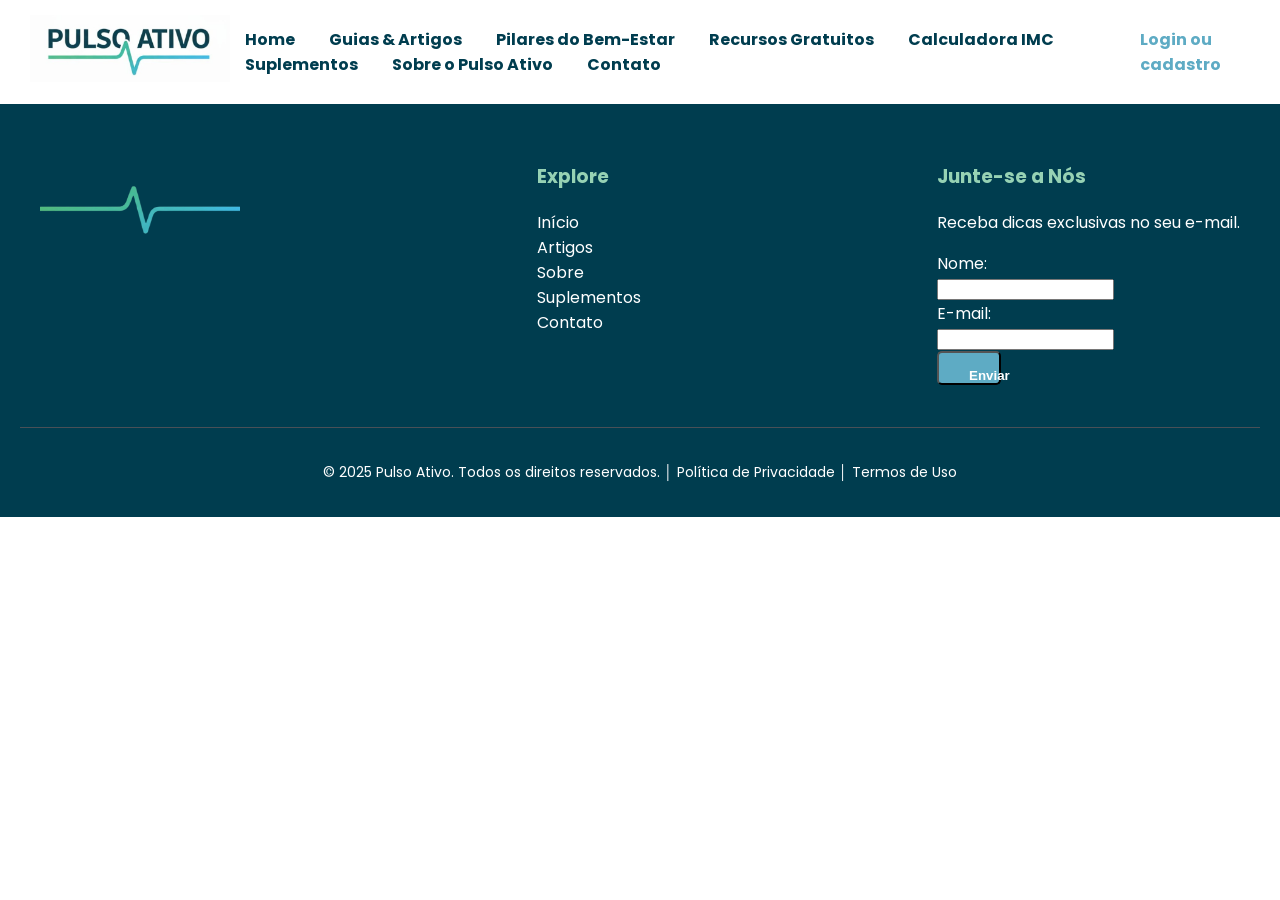
==== contato.html @ 31f26dd0 "commit inicial" ====
<!DOCTYPE html>
<html lang="en">
<head>
    <meta charset="UTF-8">
    <meta name="viewport" content="width=device-width, initial-scale=1.0">
    <link rel="stylesheet" href="./css/style.css">
    <link rel="shortcut icon" href="./img/favicon.jpg" type="image/jpg">
    <title>Contato - Pulso Ativo</title>
</head>
<body>
    <header>
        <div>
            <img src="./img/logo.jpg" alt="logo" class="logo">
        </div>

        <nav class="navegacao-principal">
            <a href="./index.html">Home</a>
            <a href="./guias.html">Guias & Artigos</a>
            <a href="./pilares.html">Pilares do Bem-Estar</a>
            <a href="./recursos.html">Recursos Gratuitos</a>
            <a href="./imc.html">Calculadora IMC</a>
            <a href="./suplementos.html">Suplementos</a>
            <a href="./sobre.html">Sobre o Pulso Ativo</a>
            <a href="./contato.html">Contato</a>
        </nav>

        <div class="login-container">
            <a href="./login.html" class="login-link">Login ou cadastro</a>
        </div>

        <button onclick="cliqueMenuHamburguer()" class="btn-mobile">
            <span></span>
            <span></span>
            <span></span>
        </button>

        <nav class="navegacao-principal-mobile">
            <ul>
                <li><a href="./index.html">Home</a></li>
                <li><a href="./guias.html">Guias & Artigos</a></li>
                <li><a href="./pilares.html">Pilares do Bem-Estar</a></li>
                <li><a href="./recursos.html">Recursos Gratuitos</a></li>
                <li><a href="./imc.html">Calculadora IMC</a></li>
                <li><a href="./suplementos.html">Suplementos</a></li>
                <li><a href="./sobre.html">Sobre Pulso Ativo</a></li>
                <li><a href="./contato.html">Contato</a></li>
            </ul>
        </nav>
    </header>

    <footer class="rodape">
        <div class="rodapeConteudo">
            <div>
                <img src="./img/logoFooterSemFundo.png" alt="logo" style="width: 200px;">
            </div>
            <div>
                <h3>Explore</h3>
                <ul>
                    <li><a href="./index.html">Início</a></li>
                    <li><a href="./guias.html">Artigos</a></li>
                    <li><a href="./sobre.html">Sobre</a></li>
                    <li><a href="./suplementos.html">Suplementos</a></li>
                    <li><a href="./contato.html">Contato</a></li>
                </ul>
            </div>
            <div>
                <h3>Junte-se a Nós</h3>
                <p>Receba dicas exclusivas no seu e-mail.</p>
                <form action="" id="formRodape">
                    <label for="">Nome:</label><br>
                    <input type="text" id="inputNome"> <br> 

                    <label for="">E-mail:</label> <br>
                    <input type="email"> <br>

                    <button class="btn-rodape" type="submit">Enviar</button>
                </form>
            </div>
        </div>
        <div class="rodapeInferior">
            <p>© 2025 Pulso Ativo. Todos os direitos reservados. │ Política de Privacidade │ Termos de Uso </p>
        </div>
    </footer>
    <script src="./js/menuHamburguer.js"></script>
    <script src="./js/login.js"></script>
    <script src="./js/salvarNomeUser.js"></script>
</body>
</html>
---- css/style.css ----
/* =================================================== */
/* ============== 1. ESTILOS GERAIS E VARIÁVEIS ============== */
/* =================================================== */
@import url('https://fonts.googleapis.com/css2?family=Poppins:ital,wght@0,100;0,200;0,300;0,400;0,500;0,600;0,700;0,800;0,900;1,100;1,200;1,300;1,400;1,500;1,600;1,700;1,800;1,900&display=swap');

:root {
  --cor-verde-principal: #96D2B4;
  --cor-azul-principal: #5EABC4;
  --cor-texto-logo: #003D4F;
  --cor-fundo-branco: #FFFFFF;
  --cor-fundo-offwhite: #F8F9FA;
  --cor-texto-paragrafo: #495057;
  --sombra-padrao: 0 2px 4px rgba(0, 0, 0, 0.1);
}

* {
  box-sizing: border-box;
}

body {
  margin: 0;
  padding: 0;
  font-family: 'Poppins', sans-serif;
  color: var(--cor-texto-paragrafo);
}

hr {
  display: none;
  /* Vamos usar margens em vez de <hr> */
}


/* =================================================== */
/* ============== 2. ESTILOS DO DESKTOP ============== */
/* =================================================== */

/* --- Header --- */
header {
  display: flex;
  justify-content: space-between;
  align-items: center;
  padding: 15px 30px;
  background-color: var(--cor-fundo-branco);
  box-shadow: var(--sombra-padrao);
}

.logo {
  width: 200px;
}

.navegacao-principal a {
  margin: 0 15px;
  text-decoration: none;
  color: var(--cor-texto-logo);
  font-weight: bold;
  transition: color 0.3s;
}

.navegacao-principal a:hover {
  color: var(--cor-azul-principal);
}

.navegacao-principal-mobile {
  display: none;
}

.login-link {
  
  text-decoration: none;
  color: var(--cor-azul-principal);
  font-weight: bold;
}

.btn-mobile {
  display: none;
  /* Escondido no desktop */
}

/* --- Seções com colunas (texto e imagem, pilares) --- */
#textoComImagem {
  display: flex;
  align-items: center;
  justify-content: center;
  gap: 40px;
  padding: 60px 30px;
}

#textoComImagem img {
  max-width: 100%;
  height: auto;
  border-radius: 8px;
}

/* --- Botão Principal --- */
.btn {
  display: inline-block;
  padding: 15px 30px;
  background-color: var(--cor-azul-principal);
  color: white;
  text-decoration: none;
  border-radius: 5px;
  font-weight: bold;
}
.btn:hover {
  background-color: var(--cor-texto-logo);
  transition: all 0.3s;
}

.btn-rodape{
  width: 20px;
  height: 20px;
  padding: 15px 30px;
  background-color: var(--cor-azul-principal);
  color: white;
  text-decoration: none;
  border-radius: 5px;
  font-weight: bold;
}
.btn-rodape:hover {
  background-color: var(--cor-texto-logo);
  transition: all 0.3s;
}

/* --- Seção de Cards --- */
.containersPai {
  display: flex;
  justify-content: center;
  gap: 30px;
  padding: 20px;
}

.card {
  width: 30%;
  max-width: 350px;
  box-shadow: var(--sombra-padrao);
  border-radius: 8px;
  overflow: hidden;
  /* Garante que a imagem não saia da borda arredondada */
  text-align: left;
}

.card img {
  width: 100%;
}

.card h3,
.card p {
  padding: 0 15px 15px 15px;
}

.card a{
  color: var(--cor-verde-principal);
  text-decoration: none;
  padding: 0 15px 15px 15px;
  transition: all 0.3s;
}
.card a:hover{
  color: var(--cor-azul-principal);
}

/* --- Rodapé --- */
.rodape {
  background-color: var(--cor-texto-logo);
  color: var(--cor-fundo-branco);
  padding: 40px 20px 0;
}

.rodapeConteudo {
  display: flex;
  justify-content: space-between;
  max-width: 1200px;
  margin: 0 auto;
  padding-bottom: 40px;
}

.rodapeConteudo h3 {
  color: var(--cor-verde-principal);
}

.rodapeConteudo ul {
  list-style: none;
  padding: 0;
}

.rodapeConteudo a {
  text-decoration: none;
  color: var(--cor-fundo-branco);
  transition: color 0.3s;
}

.rodapeConteudo a:hover {
  color: var(--cor-verde-principal);
}

.rodapeInferior {
  text-align: center;
  padding: 20px 0;
  border-top: 1px solid var(--cor-texto-paragrafo);
  font-size: 14px;
}


/* =================================================== */
/* ============== 3. ESTILOS RESPONSIVOS (MOBILE) ============== */
/* =================================================== */

@media (max-width: 900px) {
  /* Ponto de quebra para tablets e celulares */

  /* --- Header e Menu Mobile --- */
  header {
    position: relative;
    /* Necessário para o menu dropdown */
  }

  .navegacao-principal {
    display: none;
    /* Esconde o menu de desktop */
    flex-direction: column;
    position: absolute;
    top: 100%;
    /* Começa logo abaixo do header */
    left: 0;
    width: 100%;
    background-color: var(--cor-fundo-branco);
    box-shadow: var(--sombra-padrao);
  }

  .navegacao-principal.active {
    display: flex;
    /* Mostra o menu quando o JS adicionar a classe 'active' */
  }

  .navegacao-principal a {
    padding: 20px;
    text-align: center;
    border-bottom: 1px solid #eee;
  }

  #imagemHome{
    display: none;
  }

  .login-container {
    display: none;
    /* Esconde o botão de login separado */
  }

  .btn-mobile {
    display: flex;
    /* MOSTRA o botão hambúrguer */
    flex-direction: column;
    gap: 5px;
    background: none;
    border: none;
    cursor: pointer;
  }

  .btn-mobile span {
    display: block;
    width: 25px;
    height: 3px;
    background-color: var(--cor-texto-logo);
  }

  /* --- Seções com colunas --- */
  #textoComImagem {
    flex-direction: column;
    /* Colunas viram linhas */
    text-align: center;
  }

  #textoComImagem div {
    margin-left: 0 !important;
    /* Sobrescreve o estilo inline */
  }

  /* --- Seção de Cards --- */
  .containersPai {
    flex-direction: column;
    /* Empilha os cards */
    align-items: center;
  }

  .card {
    width: 90%;
    /* Ocupa a largura quase toda */
  }

  /* --- Rodapé --- */
  .rodapeConteudo {
    flex-direction: column;
    /* Empilha as colunas */
    align-items: center;
    text-align: center;
    gap: 40px;
  }

}

/* =================================================== */
/* ============== ESTILOS DO MENU MOBILE ============== */
/* =================================================== */

/* Por padrão, o botão hambúrguer fica escondido em telas grandes (desktop) */
.btn-mobile {
  display: none;
  background: transparent;
  border: none;
  cursor: pointer;
}

/* Estilo para as 3 barrinhas do ícone hambúrguer */
.btn-mobile span {
  display: block;
  width: 25px;
  height: 3px;
  background-color: #003D4F;
  /* Cor das barras */
  margin: 5px 0;
  transition: all 0.3s ease-in-out;
}

/* O menu mobile também fica escondido por padrão */
.navegacao-principal-mobile {
  display: none;
}


/* Media Query: Aplica estes estilos APENAS em telas pequenas */
@media (max-width: 900px) {

  /* Em telas pequenas, escondemos a navegação de desktop */
  .navegacao-principal,
  .login-container {
    display: none;
  }

  /* E MOSTRAMOS o botão hambúrguer */
  .btn-mobile {
    display: block;
  }

  /* Estilo para o menu quando ele estiver fechado (redundante, mas bom para clareza) */
  .navegacao-principal-mobile {
    display: none;
    position: absolute;
    top: 70px;
    /* Ajuste para a altura do seu header */
    left: 0;
    width: 100%;
    background-color: white;
    box-shadow: 0 4px 8px rgba(0, 0, 0, 0.1);
    z-index: 1000;
    /* Garante que o menu fique por cima de outros conteúdos */
  }

  /* Limpa o estilo da lista para o menu mobile */
  .navegacao-principal-mobile ul {
    list-style: none;
    padding: 0;
    margin: 0;
  }

  /* Estilo para os links dentro do menu mobile */
  .navegacao-principal-mobile a {
    display: block;
    padding: 20px;
    text-align: center;
    text-decoration: none;
    color: #003D4F;
    border-bottom: 1px solid #eee;
  }

  .navegacao-principal-mobile.active {
    display: block;
  }

  .btn-mobile.active span:nth-child(1) {
    transform: translateY(8px) rotate(45deg);
  }

  .btn-mobile.active span:nth-child(2) {
    opacity: 0;
  }

  .btn-mobile.active span:nth-child(3) {
    transform: translateY(-8px) rotate(-45deg);
  }
}

/* =================================================== */
/* ============== ESTILOS DA PÁGINA IMC ============== */
/* =================================================== */

.container-imc {
  display: flex;
  justify-content: center;
  gap: 40px;
  padding: 60px 20px;
  max-width: 1000px;
  margin: 0 auto;
  flex-wrap: wrap;
  /* Permite que os itens quebrem para a linha de baixo */
}

.calculadora-box,
.tabela-imc-box {
  background-color: #f8f9fa;
  padding: 30px;
  border-radius: 8px;
  box-shadow: var(--sombra-padrao);
  flex: 1;
  /* Faz com que ambos tentem ocupar o mesmo espaço */
  min-width: 300px;
  /* Largura mínima antes de quebrar a linha */
}

.calculadora-box h1 {
  margin-top: 0;
  color: var(--cor-texto-logo);
}

.input-group {
  margin-bottom: 20px;
}

.input-group label {
  display: block;
  margin-bottom: 5px;
  font-weight: bold;
}

.input-group input {
  width: 100%;
  padding: 12px;
  border: 1px solid #ccc;
  border-radius: 5px;
  font-size: 16px;
}

.botoesImc {
  display: flex;
  gap: 15px;
  margin-top: 20px;
}

.btn-outline {
  background-color: transparent;
  border: 2px solid var(--cor-azul-principal);
  color: var(--cor-azul-principal);
}

.btn-outline:hover {
  background-color: var(--cor-azul-principal);
  color: white;
}

#resultadoImc {
  margin-top: 30px;
  padding: 20px;
  border-radius: 5px;
  text-align: center;
  font-size: 1.2em;
  font-weight: bold;
  display: none;
  /* Começa escondido */
}

/* Estilos para as cores do resultado */
.normal {
  background-color: #d4edda;
  color: #155724;
}

.atencao {
  background-color: #fff3cd;
  color: #856404;
}

.perigo {
  background-color: #f8d7da;
  color: #721c24;
}


/* --- Tabela IMC --- */
.tabela-imc-box table {
  width: 100%;
  border-collapse: collapse;
  /* Tira o espaço entre as células */
}

.tabela-imc-box th,
.tabela-imc-box td {
  padding: 12px;
  text-align: left;
  border-bottom: 1px solid #ddd;
}

.tabela-imc-box th {
  background-color: var(--cor-azul-principal);
  color: white;
}

/* --- RESPONSIVIDADE PARA A PÁGINA IMC --- */
@media (max-width: 768px) {
  .container-imc {
    flex-direction: column;
    /* Empilha a calculadora e a tabela */
    padding: 40px 20px;
  }
}

/* =================================================== */
/* ============== CORES DE FEEDBACK DO IMC ============== */
/* =================================================== */

#resultadoImc {
  margin-top: 30px;
  padding: 20px;
  border-radius: 5px;
  text-align: center;
  font-size: 1.2em;
  font-weight: bold;
  display: none;
  /* Começa escondido e o JS o exibe */
  transition: all 0.3s;
}

/* Classe para resultado Normal (Verde) */
.normal {
  background-color: #d4edda;
  /* Fundo verde claro */
  color: #155724;
  /* Texto verde escuro */
  border: 1px solid #c3e6cb;
}

/* Classe para resultado de Atenção (Amarelo) */
.atencao {
  background-color: #fff3cd;
  /* Fundo amarelo claro */
  color: #856404;
  /* Texto amarelo escuro */
  border: 1px solid #ffeeba;
}

/* Classe para resultado de Perigo/Erro (Vermelho) */
.perigo {
  background-color: #f8d7da;
  /* Fundo vermelho claro */
  color: #721c24;
  /* Texto vermelho escuro */
  border: 1px solid #f5c6cb;
}

/*=============================================
============ SUPLEMENTOS ======================
==============================================*/
.containerPaiSuplemento{
  display: flex;
  flex-direction: column;
  justify-content: center;
  align-items: center;
  gap: 30px;
  padding: 20px;
}

.cardSuplemento{
  width: 700px;
  height: 1000px;
  /*max-width: 350px;*/
  box-shadow: var(--sombra-padrao);
  border-radius: 8px;
  overflow: hidden;
  /* Garante que a imagem não saia da borda arredondada */
  text-align: left;
}
.cardSuplemento img{
  width: 100%;
}

.cardSuplemento a{
  margin-left: 15px;
}

/*.cardSuplemento {
  width: 100%;
}*/

.cardSuplemento h3,
.cardSuplemento p {
  padding: 0 15px 15px 15px;
}


.containersPaiGuias{
  display: flex;
  flex-direction: column;
  justify-content: center;
  align-items: center;
  gap: 30px;
  padding: 20px;
}

.cardGuias{
  width: 700px;
  height: 1000px;
  box-shadow: var(--sombra-padrao);
  border-radius: 8px;
  overflow: hidden;
  text-align: left;
  transition: all 0.3s;
}

.cardGuias a{
  color: var(--cor-verde-principal);
  text-decoration: none;
}

.cardGuias a:hover{
  color: var(--cor-azul-principal);
}

/*//////////////////*/
#saudacao-clicavel{
  text-decoration: none;
  color: black;
  transition: all 0.3s;
}

#saudacao-clicavel a:hover{
  color: var(--cor-azul-principal);
}

/*==================================
========= PAGINA USER ==============
==================================*/
#container-perfil{
  display: block;
}
#container-info-user{
  text-align: center;
  box-shadow: var(--sombra-padrao);
  width: 500px;
  height: 300px;
}
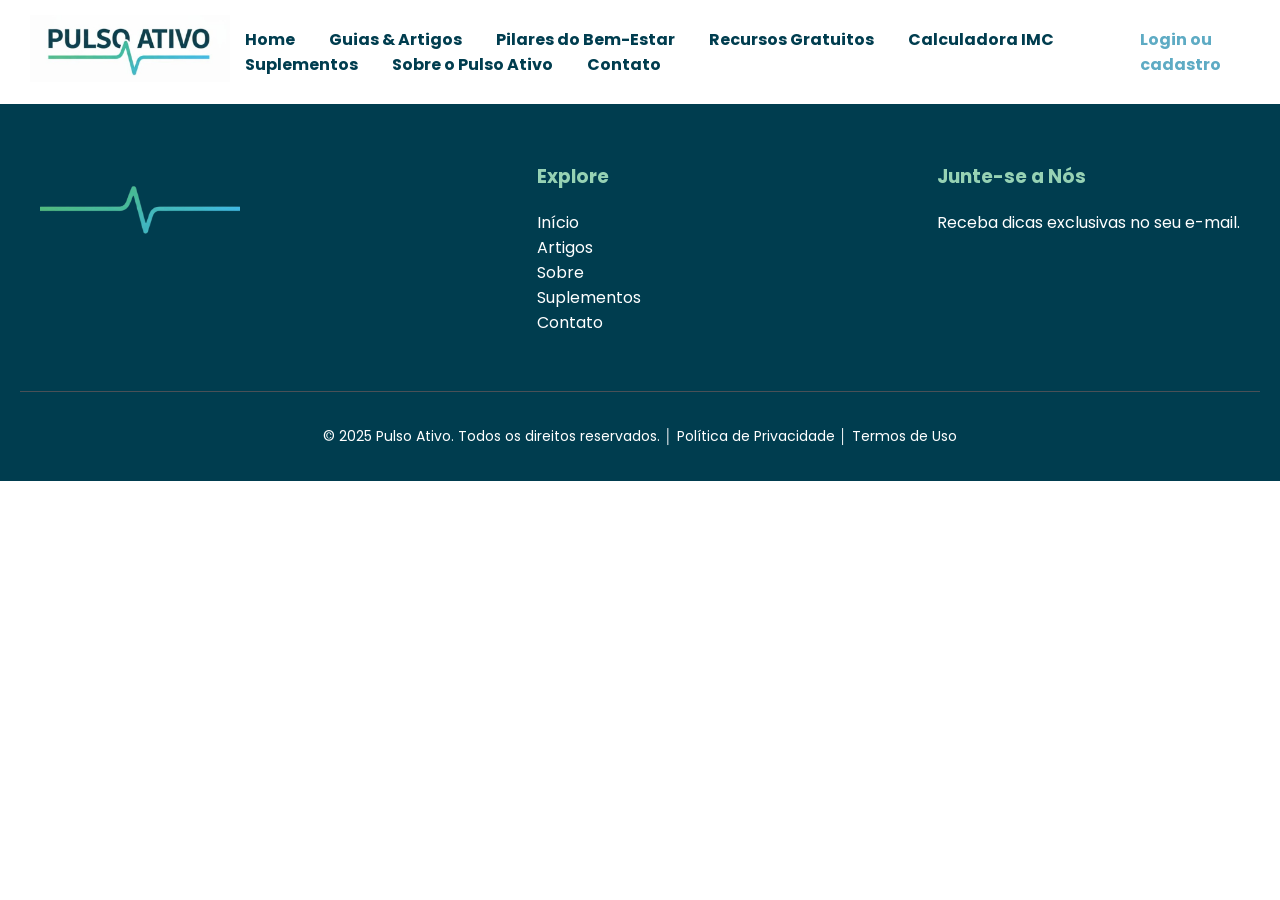
==== commit 14c81051: "Atualização footer" ====
--- a/contato.html
+++ b/contato.html
@@ -1,5 +1,6 @@
 <!DOCTYPE html>
 <html lang="en">
+
 <head>
     <meta charset="UTF-8">
     <meta name="viewport" content="width=device-width, initial-scale=1.0">
@@ -7,6 +8,7 @@
     <link rel="shortcut icon" href="./img/favicon.jpg" type="image/jpg">
     <title>Contato - Pulso Ativo</title>
 </head>
+
 <body>
     <header>
         <div>
@@ -66,15 +68,6 @@
             <div>
                 <h3>Junte-se a Nós</h3>
                 <p>Receba dicas exclusivas no seu e-mail.</p>
-                <form action="" id="formRodape">
-                    <label for="">Nome:</label><br>
-                    <input type="text" id="inputNome"> <br> 
-
-                    <label for="">E-mail:</label> <br>
-                    <input type="email"> <br>
-
-                    <button class="btn-rodape" type="submit">Enviar</button>
-                </form>
             </div>
         </div>
         <div class="rodapeInferior">
@@ -85,4 +78,5 @@
     <script src="./js/login.js"></script>
     <script src="./js/salvarNomeUser.js"></script>
 </body>
+
 </html>
--- a/css/style.css
+++ b/css/style.css
@@ -74,6 +74,10 @@
 .btn-mobile {
   display: none;
   /* Escondido no desktop */
+}
+
+.container-principal{
+  padding: 10px 60px;
 }
 
 /* --- Seções com colunas (texto e imagem, pilares) --- */
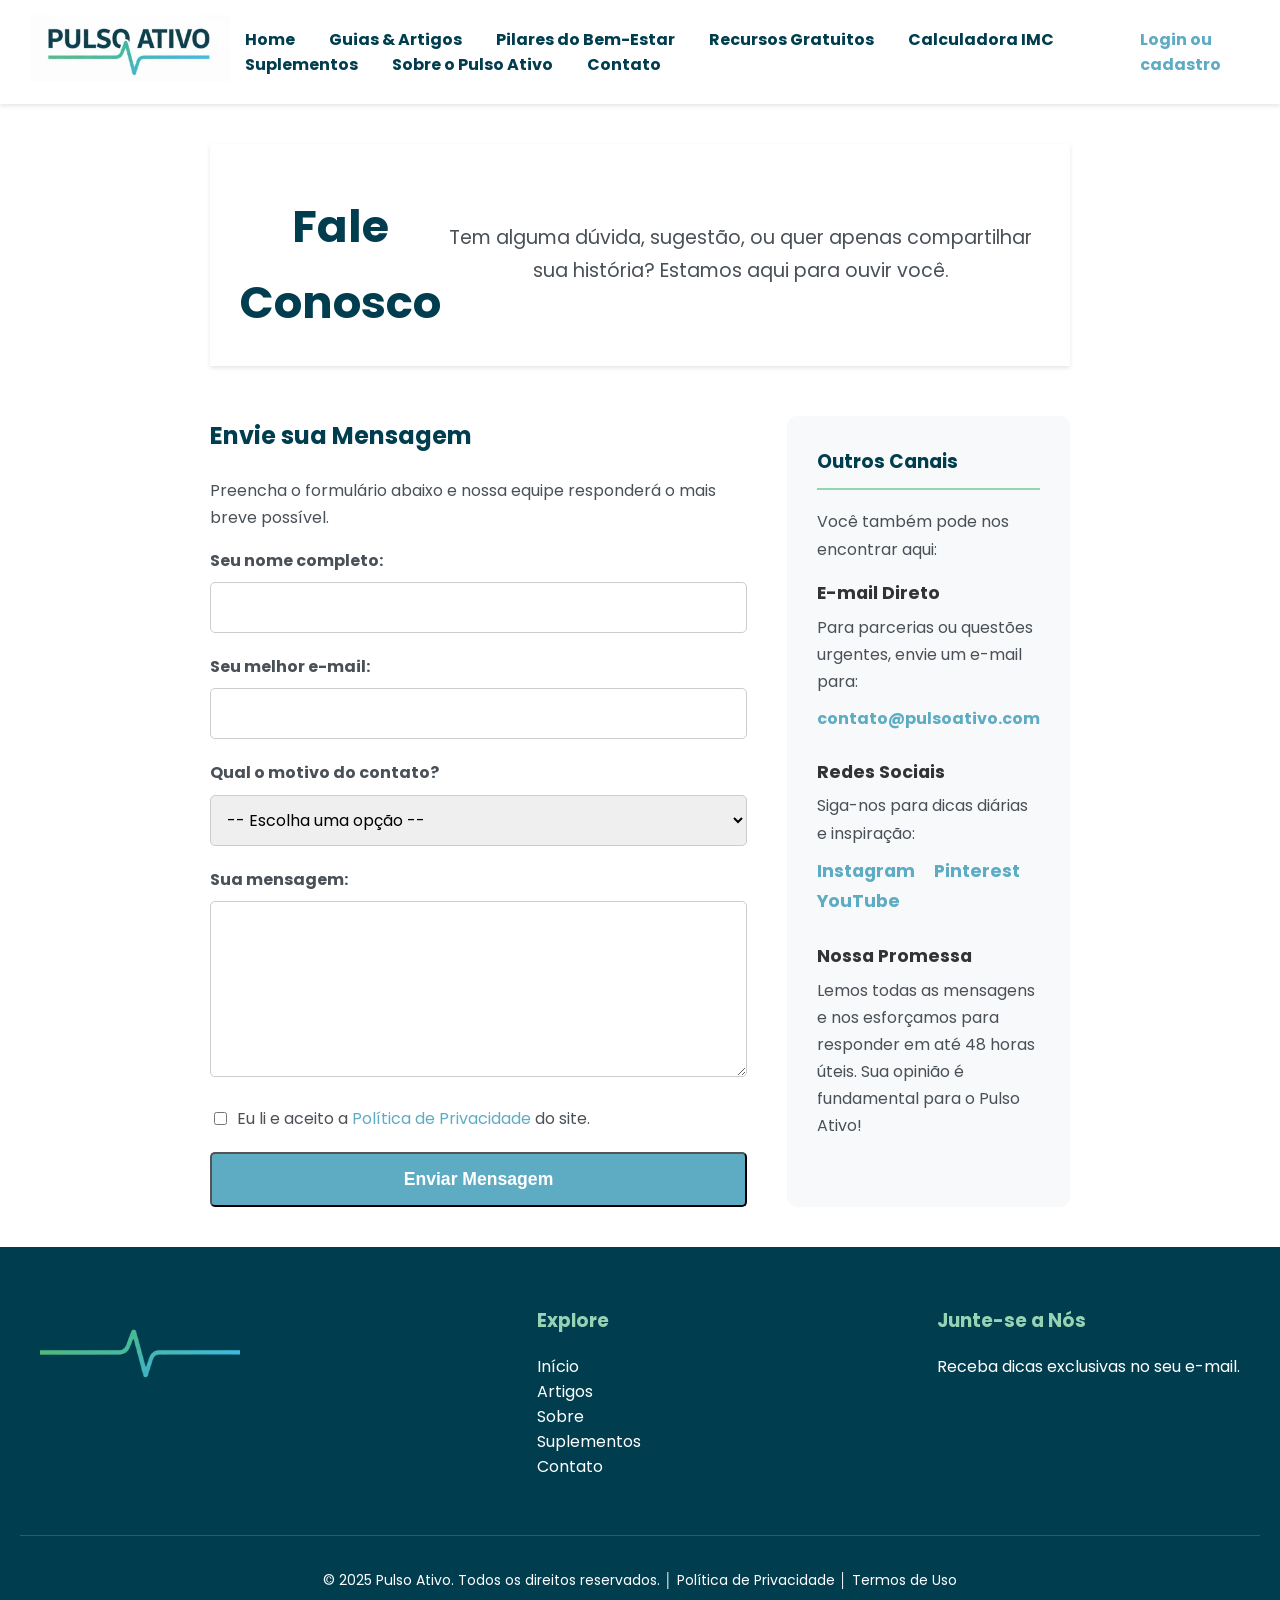
==== commit 4094a2b0: "Páginas de contato e JS de contato" ====
--- a/contato.html
+++ b/contato.html
@@ -49,7 +49,88 @@
             </ul>
         </nav>
     </header>
+    <main>
+        <div class="container-principal">
 
+            <header class="pagina-cabecalho">
+                <h1>Fale Conosco</h1>
+                <p class="subtitulo-pagina">Tem alguma dúvida, sugestão, ou quer apenas compartilhar sua história?
+                    Estamos aqui para ouvir você.</p>
+            </header>
+
+            <div class="contato-grid">
+
+                <section class="contato-formulario">
+                    <h2>Envie sua Mensagem</h2>
+                    <p>Preencha o formulário abaixo e nossa equipe responderá o mais breve possível.</p>
+
+                    <form id="form-contato">
+                        <div class="input-group">
+                            <label for="contato-nome">Seu nome completo:</label>
+                            <input type="text" id="contato-nome" name="nome" required>
+                        </div>
+
+                        <div class="input-group">
+                            <label for="contato-email">Seu melhor e-mail:</label>
+                            <input type="email" id="contato-email" name="email" required>
+                        </div>
+
+                        <div class="input-group">
+                            <label for="contato-assunto">Qual o motivo do contato?</label>
+                            <select id="contato-assunto" name="assunto" required>
+                                <option value="" disabled selected>-- Escolha uma opção --</option>
+                                <option value="duvida">Dúvida sobre um artigo</option>
+                                <option value="parceria">Proposta de Parceria</option>
+                                <option value="feedback">Feedback ou Sugestão</option>
+                                <option value="outro">Outro</option>
+                            </select>
+                        </div>
+
+                        <div class="input-group">
+                            <label for="contato-mensagem">Sua mensagem:</label>
+                            <textarea id="contato-mensagem" name="mensagem" rows="6" required></textarea>
+                        </div>
+
+                        <div class="checkbox-group">
+                            <input type="checkbox" id="contato-termos" name="termos" required>
+                            <label for="contato-termos">Eu li e aceito a <a href="./privacidade.html">Política de
+                                    Privacidade</a> do site.</label>
+                        </div>
+
+                        <button type="submit" class="btn">Enviar Mensagem</button>
+                    </form>
+                </section>
+
+                <aside class="contato-info">
+                    <h3>Outros Canais</h3>
+                    <p>Você também pode nos encontrar aqui:</p>
+
+                    <div class="info-bloco">
+                        <strong>E-mail Direto</strong>
+                        <p>Para parcerias ou questões urgentes, envie um e-mail para:</p>
+                        <a href="mailto:contato@pulsoativo.com">contato@pulsoativo.com</a>
+                    </div>
+
+                    <div class="info-bloco">
+                        <strong>Redes Sociais</strong>
+                        <p>Siga-nos para dicas diárias e inspiração:</p>
+                        <div class="social-links">
+                            <a href="#" target="_blank">Instagram</a>
+                            <a href="#" target="_blank">Pinterest</a>
+                            <a href="#" target="_blank">YouTube</a>
+                        </div>
+                    </div>
+
+                    <div class="info-bloco">
+                        <strong>Nossa Promessa</strong>
+                        <p>Lemos todas as mensagens e nos esforçamos para responder em até 48 horas úteis. Sua opinião é
+                            fundamental para o Pulso Ativo!</p>
+                    </div>
+                </aside>
+
+            </div>
+        </div>
+    </main>
     <footer class="rodape">
         <div class="rodapeConteudo">
             <div>
@@ -75,8 +156,12 @@
         </div>
     </footer>
     <script src="./js/menuHamburguer.js"></script>
+    <script src="./js/loginRodape.js"></script>
     <script src="./js/login.js"></script>
-    <script src="./js/salvarNomeUser.js"></script>
+    <script src="./js/salvarNomeUserPerfil.js"></script>
+    <script src="./js/salvarNomeUserHome.js"></script>
+    <script src="./js/redirecionamentoContato.js"></script>
+    <script src="./js/agradecimentoContato.js"></script>
 </body>
 
 </html>
--- a/css/style.css
+++ b/css/style.css
@@ -649,4 +649,470 @@
   box-shadow: var(--sombra-padrao);
   width: 500px;
   height: 300px;
+}
+
+
+/* =================================================== */
+/* ============== ESTILOS DA PÁGINA "PILARES" ============== */
+/* =================================================== */
+
+/* --- Container Principal da Página --- */
+.container-principal {
+    max-width: 900px; /* Define uma largura de leitura confortável */
+    margin: 40px auto; /* Centraliza o conteúdo na página */
+    padding: 0 20px; /* Espaçamento lateral */
+    line-height: 1.7; /* Melhora a legibilidade */
+}
+
+/* --- Título da Página --- */
+.container-principal h1 {
+    text-align: center;
+    color: var(--cor-texto-logo);
+    font-size: 2.8em;
+    margin-bottom: 10px;
+}
+
+.subtitulo-pagina {
+    text-align: center;
+    font-size: 1.2em;
+    color: var(--cor-texto-paragrafo);
+    margin-bottom: 50px;
+}
+
+/* --- Estilo Base para cada Seção de Pilar --- */
+.pilar-secao {
+    background-color: var(--cor-fundo-branco);
+    border-radius: 10px;
+    box-shadow: 0 4px 15px rgba(0, 0, 0, 0.08); /* Sombra suave */
+    padding: 30px;
+    margin-bottom: 40px; /* Espaço entre os pilares */
+    
+    /* A MÁGICA: Borda lateral grossa que dá a cor do pilar */
+    border-left: 7px solid; 
+}
+
+.pilar-secao h2 {
+    font-size: 2.2em;
+    margin-top: 0;
+    margin-bottom: 20px;
+}
+
+.pilar-secao h3 {
+    color: var(--cor-texto-logo);
+    font-size: 1.4em;
+    margin-top: 30px;
+    margin-bottom: 10px;
+    border-bottom: 2px solid #eee;
+    padding-bottom: 5px;
+}
+
+/* --- Parágrafo de Destaque "Chamativo" --- */
+.chamativo {
+    background-color: #f8f9fa; /* Fundo levemente acinzentado */
+    border-left: 4px solid; /* Borda de destaque na cor do pilar */
+    padding: 15px 20px;
+    margin: 25px 0;
+    font-size: 1.1em;
+    font-style: italic;
+    color: #333;
+}
+
+.chamativo strong {
+    font-style: normal;
+    color: var(--cor-texto-logo);
+}
+
+/* --- Estilo das Listas (ul) --- */
+.pilar-secao ul {
+    list-style: none; /* Remove as bolinhas pretas */
+    padding-left: 10px;
+}
+
+.pilar-secao li {
+    position: relative;
+    padding-left: 30px; /* Espaço para o ícone customizado */
+    margin-bottom: 10px;
+    font-size: 1.1em;
+}
+
+/* Ícone de "check" customizado antes de cada item da lista */
+.pilar-secao li::before {
+    content: '✓'; /* Você pode trocar por '•' ou '→' */
+    position: absolute;
+    left: 0;
+    top: 0;
+    font-weight: bold;
+    font-size: 1.2em;
+}
+
+/* --- Botão (Link) Específico dos Pilares --- */
+.btn-pilar {
+    display: inline-block;
+    text-decoration: none;
+    font-weight: bold;
+    border-radius: 5px;
+    padding: 12px 25px;
+    margin-top: 15px;
+    background-color: #f1f1f1; /* Cor de botão secundário/neutro */
+    color: #333;
+    transition: all 0.3s ease;
+}
+
+/* =================================================== */
+/* ============== CORES ESPECÍFICAS DE CADA PILAR ============== */
+/* =================================================== */
+
+/* --- 1. Corpo em Movimento (Azul) --- */
+.corpo-movimento { border-left-color: var(--cor-azul-principal); }
+.corpo-movimento h2 { color: var(--cor-azul-principal); }
+.corpo-movimento .chamativo { border-left-color: var(--cor-azul-principal); }
+.corpo-movimento li::before { color: var(--cor-azul-principal); }
+.corpo-movimento .btn-pilar:hover {
+    background-color: var(--cor-azul-principal);
+    color: white;
+}
+
+/* --- 2. Nutrição Consciente (Verde) --- */
+.nutricao-consciente { border-left-color: var(--cor-verde-principal); }
+.nutricao-consciente h2 { color: var(--cor-verde-principal); }
+.nutricao-consciente .chamativo { border-left-color: var(--cor-verde-principal); }
+.nutricao-consciente li::before { color: var(--cor-verde-principal); }
+.nutricao-consciente .btn-pilar:hover {
+    background-color: var(--cor-verde-principal);
+    color: white;
+}
+
+/* --- 3. Mente em Equilíbrio (Azul Escuro/Logo) --- */
+.mente-equilibrio { border-left-color: var(--cor-texto-logo); }
+.mente-equilibrio h2 { color: var(--cor-texto-logo); }
+.mente-equilibrio .chamativo { border-left-color: var(--cor-texto-logo); }
+.mente-equilibrio li::before { color: var(--cor-texto-logo); }
+.mente-equilibrio .btn-pilar:hover {
+    background-color: var(--cor-texto-logo);
+    color: white;
+}
+
+
+/* =================================================== */
+/* ============== AJUSTES PARA CELULAR ============== */
+/* =================================================== */
+@media (max-width: 768px) {
+    .container-principal {
+        margin-top: 20px;
+        padding: 0 15px;
+    }
+    .container-principal h1 {
+        font-size: 2.2em;
+    }
+    .subtitulo-pagina {
+        margin-bottom: 30px;
+    }
+    .pilar-secao {
+        padding: 20px;
+    }
+    .pilar-secao h2 {
+        font-size: 1.8em;
+    }
+}
+
+/* =================================================== */
+/* ============== ESTILOS DA PÁGINA "RECURSOS" ============== */
+/* =================================================== */
+
+.pagina-cabecalho {
+    text-align: center;
+    margin: 40px auto;
+}
+
+.pagina-cabecalho h1 {
+    color: var(--cor-texto-logo);
+    font-size: 2.8em;
+    margin-bottom: 10px;
+}
+
+.pagina-cabecalho .subtitulo-pagina {
+    font-size: 1.2em;
+    color: var(--cor-texto-paragrafo);
+    max-width: 700px;
+    margin: 0 auto;
+}
+
+/* --- Destaque do Kit (Newsletter) --- */
+.recurso-destaque {
+    display: flex;
+    gap: 40px;
+    background-color: var(--cor-fundo-offwhite);
+    padding: 40px;
+    border-radius: 10px;
+    align-items: center;
+}
+
+.recurso-destaque-texto {
+    flex: 2; /* Ocupa 2/3 do espaço */
+}
+
+.recurso-destaque-form {
+    flex: 1; /* Ocupa 1/3 do espaço */
+    background-color: var(--cor-fundo-branco);
+    padding: 30px;
+    border-radius: 8px;
+    box-shadow: var(--sombra-padrao);
+}
+
+.recurso-destaque-form h3 {
+    margin-top: 0;
+    text-align: center;
+    color: var(--cor-texto-logo);
+}
+
+.recurso-destaque-form .input-group {
+    margin-bottom: 15px;
+}
+
+.recurso-destaque-form .btn {
+    width: 100%;
+}
+
+.recurso-destaque-texto ul {
+    list-style: none;
+    padding-left: 0;
+}
+.recurso-destaque-texto li {
+    font-size: 1.1em;
+    margin-bottom: 10px;
+    font-weight: bold;
+}
+.recurso-destaque-texto .icone-check {
+    color: var(--cor-verde-principal);
+    margin-right: 10px;
+}
+
+/* --- Grid de Downloads Rápidos --- */
+.outros-recursos {
+    margin-top: 50px;
+    text-align: center;
+}
+
+.recursos-grid {
+    display: grid;
+    grid-template-columns: repeat(3, 1fr); /* 3 colunas */
+    gap: 30px;
+    margin-top: 30px;
+    text-align: left;
+}
+
+.card-recurso {
+    background-color: var(--cor-fundo-branco);
+    border-radius: 8px;
+    box-shadow: var(--sombra-padrao);
+    overflow: hidden; /* Garante que a imagem se ajuste */
+    display: flex;
+    flex-direction: column;
+}
+
+.card-recurso img {
+    width: 100%;
+    height: 180px;
+    object-fit: cover; /* Faz a imagem cobrir o espaço */
+}
+
+.card-recurso-conteudo {
+    padding: 20px;
+    flex-grow: 1; /* Faz o card crescer para preencher o espaço */
+    display: flex;
+    flex-direction: column;
+}
+
+.card-recurso-conteudo h4 {
+    margin-top: 0;
+    font-size: 1.3em;
+    color: var(--cor-texto-logo);
+}
+
+.card-recurso-conteudo p {
+    flex-grow: 1; /* Empurra o botão para o final */
+}
+
+.card-recurso .btn-pilar {
+    text-decoration: none;
+    text-align: center;
+    font-weight: bold;
+    border-radius: 5px;
+    padding: 10px 20px;
+    background-color: var(--cor-azul-principal);
+    color: white;
+    transition: all 0.3s ease;
+}
+
+.card-recurso .btn-pilar:hover {
+    background-color: var(--cor-texto-logo);
+}
+
+/* --- Responsividade para Recursos --- */
+@media (max-width: 900px) {
+    .recurso-destaque {
+        flex-direction: column;
+    }
+    .recursos-grid {
+        grid-template-columns: 1fr 1fr; /* 2 colunas */
+    }
+}
+
+@media (max-width: 600px) {
+    .recursos-grid {
+        grid-template-columns: 1fr; /* 1 coluna */
+    }
+    .recurso-destaque {
+        padding: 20px;
+    }
+}
+
+/* =================================================== */
+/* ============== ESTILOS DA PÁGINA "CONTATO" ============== */
+/* =================================================== */
+
+.pagina-cabecalho {
+    text-align: center;
+    margin: 40px auto;
+}
+
+.pagina-cabecalho h1 {
+    color: var(--cor-texto-logo);
+    font-size: 2.8em;
+    margin-bottom: 10px;
+}
+
+.pagina-cabecalho .subtitulo-pagina {
+    font-size: 1.2em;
+    color: var(--cor-texto-paragrafo);
+    max-width: 700px;
+    margin: 0 auto;
+}
+
+/* --- Grid de 2 Colunas (Formulário | Info) --- */
+.contato-grid {
+    display: grid;
+    /* O formulário ocupa 2 partes, a info 1 parte */
+    grid-template-columns: 2fr 1fr; 
+    gap: 40px;
+    margin-top: 50px;
+}
+
+/* --- Coluna 1: Formulário --- */
+.contato-formulario h2 {
+    margin-top: 0;
+    color: var(--cor-texto-logo);
+}
+
+/* Reutiliza o estilo de input que já definimos */
+.input-group {
+    margin-bottom: 20px;
+}
+.input-group label {
+    display: block;
+    margin-bottom: 8px;
+    font-weight: bold;
+    color: var(--cor-texto-paragrafo);
+}
+.input-group input,
+.input-group select,
+.input-group textarea {
+    width: 100%;
+    padding: 12px;
+    border: 1px solid #ccc;
+    border-radius: 5px;
+    font-size: 1rem;
+    font-family: inherit; /* Garante que a fonte seja a mesma do body */
+    transition: all 0.3s ease;
+}
+
+.input-group input:focus,
+.input-group select:focus,
+.input-group textarea:focus {
+    outline: none;
+    border-color: var(--cor-azul-principal);
+    box-shadow: 0 0 8px rgba(94, 171, 196, 0.4);
+}
+
+.input-group textarea {
+    resize: vertical; /* Permite redimensionar só na vertical */
+    min-height: 120px;
+}
+
+/* Estilo do Checkbox */
+.checkbox-group {
+    display: flex;
+    align-items: center;
+    margin: 20px 0;
+}
+.checkbox-group input {
+    width: auto;
+    margin-right: 10px;
+}
+.checkbox-group label {
+    margin: 0;
+    font-weight: normal;
+}
+.checkbox-group a {
+    color: var(--cor-azul-principal);
+    text-decoration: none;
+}
+.checkbox-group a:hover {
+    text-decoration: underline;
+}
+
+/* Botão do formulário */
+.contato-formulario .btn {
+    width: 100%;
+    font-size: 1.1em;
+}
+
+
+/* --- Coluna 2: Informações de Contato --- */
+.contato-info {
+    background-color: var(--cor-fundo-offwhite);
+    padding: 30px;
+    border-radius: 10px;
+}
+
+.contato-info h3 {
+    margin-top: 0;
+    color: var(--cor-texto-logo);
+    border-bottom: 2px solid var(--cor-verde-principal);
+    padding-bottom: 10px;
+}
+
+.info-bloco {
+    margin-bottom: 25px;
+}
+.info-bloco strong {
+    font-size: 1.1em;
+    color: #333;
+}
+.info-bloco p {
+    margin: 5px 0 10px 0;
+}
+.info-bloco a {
+    color: var(--cor-azul-principal);
+    font-weight: bold;
+    text-decoration: none;
+}
+.info-bloco a:hover {
+    text-decoration: underline;
+}
+.social-links a {
+    margin-right: 15px;
+    font-size: 1.1em;
+}
+
+/* --- Responsividade --- */
+@media (max-width: 900px) {
+    .contato-grid {
+        /* Empilha as colunas no celular */
+        grid-template-columns: 1fr;
+    }
+    .contato-info {
+        /* Muda a ordem, mas no seu HTML já está bom (form primeiro) */
+        margin-top: 30px;
+    }
 }
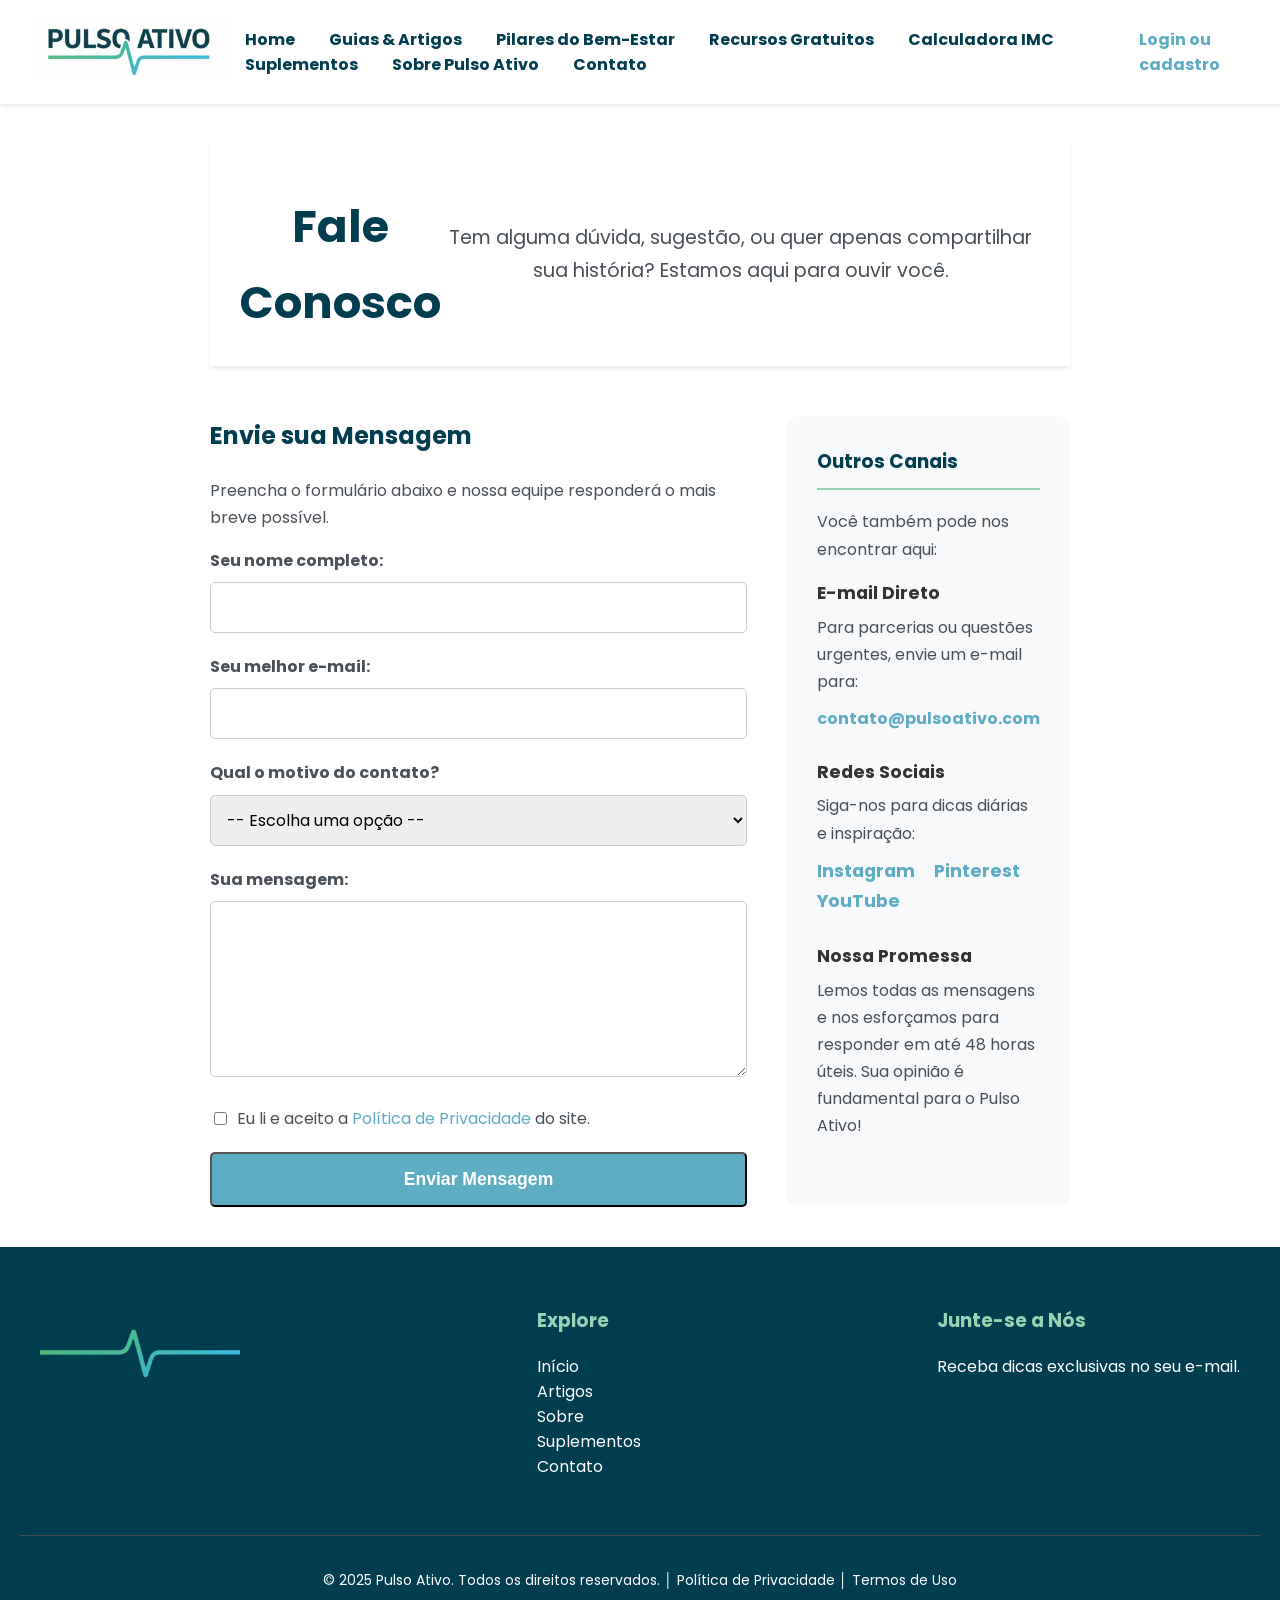
==== commit 35b08b15: "Atualização no header" ====
--- a/contato.html
+++ b/contato.html
@@ -22,7 +22,7 @@
             <a href="./recursos.html">Recursos Gratuitos</a>
             <a href="./imc.html">Calculadora IMC</a>
             <a href="./suplementos.html">Suplementos</a>
-            <a href="./sobre.html">Sobre o Pulso Ativo</a>
+            <a href="./sobre.html">Sobre Pulso Ativo</a>
             <a href="./contato.html">Contato</a>
         </nav>
 
--- a/css/style.css
+++ b/css/style.css
@@ -27,6 +27,33 @@
 hr {
   display: none;
   /* Vamos usar margens em vez de <hr> */
+}
+
+/* Garante que o html e o body ocupem a altura total */
+html {
+    height: 100%;
+}
+
+body {
+    min-height: 100vh; /* Altura mínima de 100% da tela */
+    display: flex;
+    flex-direction: column; /* Organiza os filhos (header, main, footer) em coluna */
+}
+
+/* ESTA É A LINHA MÁGICA:
+  Diz ao <main> para "crescer" e ocupar todo o espaço 
+  disponível, empurrando o <footer> para baixo.
+*/
+main {
+    flex-grow: 1;
+}
+
+/* BÔNUS: Garantir que o footer tenha 100% de largura.
+  (O Flexbox em coluna já faz isso, mas não custa garantir)
+*/
+footer.rodape {
+    width: 100%;
+    flex-shrink: 0; /* Impede que o footer encolha */
 }
 
 
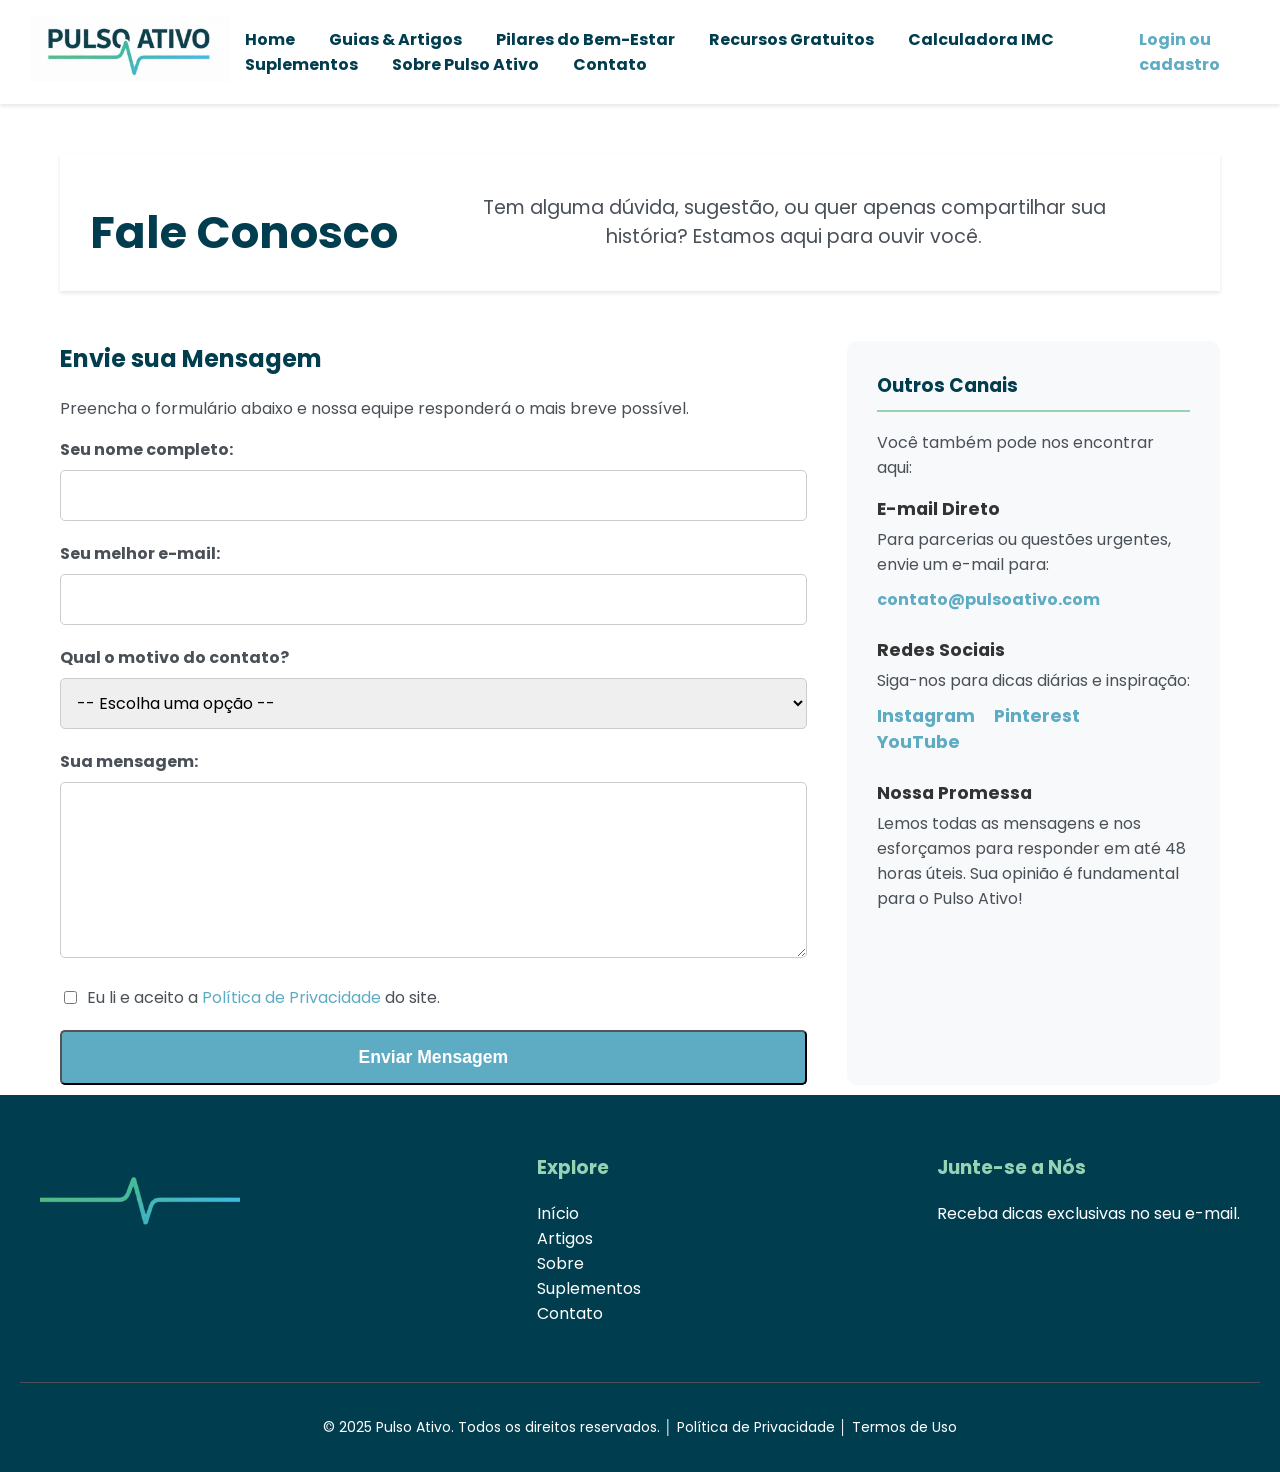
==== commit 55f48a07: "Organização css" ====
--- a/contato.html
+++ b/contato.html
@@ -5,6 +5,7 @@
     <meta charset="UTF-8">
     <meta name="viewport" content="width=device-width, initial-scale=1.0">
     <link rel="stylesheet" href="./css/style.css">
+    <link rel="stylesheet" href="./css/contato.css">
     <link rel="shortcut icon" href="./img/favicon.jpg" type="image/jpg">
     <title>Contato - Pulso Ativo</title>
 </head>
@@ -16,7 +17,7 @@
         </div>
 
         <nav class="navegacao-principal">
-            <a href="./index.html">Home</a>
+            <a href="./home.html">Home</a>
             <a href="./guias.html">Guias & Artigos</a>
             <a href="./pilares.html">Pilares do Bem-Estar</a>
             <a href="./recursos.html">Recursos Gratuitos</a>
@@ -38,7 +39,7 @@
 
         <nav class="navegacao-principal-mobile">
             <ul>
-                <li><a href="./index.html">Home</a></li>
+                <li><a href="./home.html">Home</a></li>
                 <li><a href="./guias.html">Guias & Artigos</a></li>
                 <li><a href="./pilares.html">Pilares do Bem-Estar</a></li>
                 <li><a href="./recursos.html">Recursos Gratuitos</a></li>
--- a/css/style.css
+++ b/css/style.css
@@ -22,6 +22,12 @@
   padding: 0;
   font-family: 'Poppins', sans-serif;
   color: var(--cor-texto-paragrafo);
+}
+
+#saudacao-clicavel{
+  text-decoration: none;
+  color: black;
+  transition: all 0.3s;
 }
 
 hr {
@@ -420,250 +426,11 @@
   }
 }
 
-/* =================================================== */
-/* ============== ESTILOS DA PÁGINA IMC ============== */
-/* =================================================== */
-
-.container-imc {
-  display: flex;
-  justify-content: center;
-  gap: 40px;
-  padding: 60px 20px;
-  max-width: 1000px;
-  margin: 0 auto;
-  flex-wrap: wrap;
-  /* Permite que os itens quebrem para a linha de baixo */
-}
-
-.calculadora-box,
-.tabela-imc-box {
-  background-color: #f8f9fa;
-  padding: 30px;
-  border-radius: 8px;
-  box-shadow: var(--sombra-padrao);
-  flex: 1;
-  /* Faz com que ambos tentem ocupar o mesmo espaço */
-  min-width: 300px;
-  /* Largura mínima antes de quebrar a linha */
-}
-
-.calculadora-box h1 {
-  margin-top: 0;
-  color: var(--cor-texto-logo);
-}
-
-.input-group {
-  margin-bottom: 20px;
-}
-
-.input-group label {
-  display: block;
-  margin-bottom: 5px;
-  font-weight: bold;
-}
-
-.input-group input {
-  width: 100%;
-  padding: 12px;
-  border: 1px solid #ccc;
-  border-radius: 5px;
-  font-size: 16px;
-}
-
-.botoesImc {
-  display: flex;
-  gap: 15px;
-  margin-top: 20px;
-}
-
-.btn-outline {
-  background-color: transparent;
-  border: 2px solid var(--cor-azul-principal);
-  color: var(--cor-azul-principal);
-}
-
-.btn-outline:hover {
-  background-color: var(--cor-azul-principal);
-  color: white;
-}
-
-#resultadoImc {
-  margin-top: 30px;
-  padding: 20px;
-  border-radius: 5px;
-  text-align: center;
-  font-size: 1.2em;
-  font-weight: bold;
-  display: none;
-  /* Começa escondido */
-}
-
-/* Estilos para as cores do resultado */
-.normal {
-  background-color: #d4edda;
-  color: #155724;
-}
-
-.atencao {
-  background-color: #fff3cd;
-  color: #856404;
-}
-
-.perigo {
-  background-color: #f8d7da;
-  color: #721c24;
-}
-
-
-/* --- Tabela IMC --- */
-.tabela-imc-box table {
-  width: 100%;
-  border-collapse: collapse;
-  /* Tira o espaço entre as células */
-}
-
-.tabela-imc-box th,
-.tabela-imc-box td {
-  padding: 12px;
-  text-align: left;
-  border-bottom: 1px solid #ddd;
-}
-
-.tabela-imc-box th {
-  background-color: var(--cor-azul-principal);
-  color: white;
-}
-
-/* --- RESPONSIVIDADE PARA A PÁGINA IMC --- */
-@media (max-width: 768px) {
-  .container-imc {
-    flex-direction: column;
-    /* Empilha a calculadora e a tabela */
-    padding: 40px 20px;
-  }
-}
-
-/* =================================================== */
-/* ============== CORES DE FEEDBACK DO IMC ============== */
-/* =================================================== */
-
-#resultadoImc {
-  margin-top: 30px;
-  padding: 20px;
-  border-radius: 5px;
-  text-align: center;
-  font-size: 1.2em;
-  font-weight: bold;
-  display: none;
-  /* Começa escondido e o JS o exibe */
-  transition: all 0.3s;
-}
-
-/* Classe para resultado Normal (Verde) */
-.normal {
-  background-color: #d4edda;
-  /* Fundo verde claro */
-  color: #155724;
-  /* Texto verde escuro */
-  border: 1px solid #c3e6cb;
-}
-
-/* Classe para resultado de Atenção (Amarelo) */
-.atencao {
-  background-color: #fff3cd;
-  /* Fundo amarelo claro */
-  color: #856404;
-  /* Texto amarelo escuro */
-  border: 1px solid #ffeeba;
-}
-
-/* Classe para resultado de Perigo/Erro (Vermelho) */
-.perigo {
-  background-color: #f8d7da;
-  /* Fundo vermelho claro */
-  color: #721c24;
-  /* Texto vermelho escuro */
-  border: 1px solid #f5c6cb;
-}
 
 /*=============================================
 ============ SUPLEMENTOS ======================
 ==============================================*/
-.containerPaiSuplemento{
-  display: flex;
-  flex-direction: column;
-  justify-content: center;
-  align-items: center;
-  gap: 30px;
-  padding: 20px;
-}
-
-.cardSuplemento{
-  width: 700px;
-  height: 1000px;
-  /*max-width: 350px;*/
-  box-shadow: var(--sombra-padrao);
-  border-radius: 8px;
-  overflow: hidden;
-  /* Garante que a imagem não saia da borda arredondada */
-  text-align: left;
-}
-.cardSuplemento img{
-  width: 100%;
-}
-
-.cardSuplemento a{
-  margin-left: 15px;
-}
-
-/*.cardSuplemento {
-  width: 100%;
-}*/
-
-.cardSuplemento h3,
-.cardSuplemento p {
-  padding: 0 15px 15px 15px;
-}
-
-
-.containersPaiGuias{
-  display: flex;
-  flex-direction: column;
-  justify-content: center;
-  align-items: center;
-  gap: 30px;
-  padding: 20px;
-}
-
-.cardGuias{
-  width: 700px;
-  height: 1000px;
-  box-shadow: var(--sombra-padrao);
-  border-radius: 8px;
-  overflow: hidden;
-  text-align: left;
-  transition: all 0.3s;
-}
-
-.cardGuias a{
-  color: var(--cor-verde-principal);
-  text-decoration: none;
-}
-
-.cardGuias a:hover{
-  color: var(--cor-azul-principal);
-}
-
-/*//////////////////*/
-#saudacao-clicavel{
-  text-decoration: none;
-  color: black;
-  transition: all 0.3s;
-}
-
-#saudacao-clicavel a:hover{
-  color: var(--cor-azul-principal);
-}
+
 
 /*==================================
 ========= PAGINA USER ==============
@@ -683,141 +450,8 @@
 /* ============== ESTILOS DA PÁGINA "PILARES" ============== */
 /* =================================================== */
 
-/* --- Container Principal da Página --- */
-.container-principal {
-    max-width: 900px; /* Define uma largura de leitura confortável */
-    margin: 40px auto; /* Centraliza o conteúdo na página */
-    padding: 0 20px; /* Espaçamento lateral */
-    line-height: 1.7; /* Melhora a legibilidade */
-}
-
-/* --- Título da Página --- */
-.container-principal h1 {
-    text-align: center;
-    color: var(--cor-texto-logo);
-    font-size: 2.8em;
-    margin-bottom: 10px;
-}
-
-.subtitulo-pagina {
-    text-align: center;
-    font-size: 1.2em;
-    color: var(--cor-texto-paragrafo);
-    margin-bottom: 50px;
-}
-
-/* --- Estilo Base para cada Seção de Pilar --- */
-.pilar-secao {
-    background-color: var(--cor-fundo-branco);
-    border-radius: 10px;
-    box-shadow: 0 4px 15px rgba(0, 0, 0, 0.08); /* Sombra suave */
-    padding: 30px;
-    margin-bottom: 40px; /* Espaço entre os pilares */
-    
-    /* A MÁGICA: Borda lateral grossa que dá a cor do pilar */
-    border-left: 7px solid; 
-}
-
-.pilar-secao h2 {
-    font-size: 2.2em;
-    margin-top: 0;
-    margin-bottom: 20px;
-}
-
-.pilar-secao h3 {
-    color: var(--cor-texto-logo);
-    font-size: 1.4em;
-    margin-top: 30px;
-    margin-bottom: 10px;
-    border-bottom: 2px solid #eee;
-    padding-bottom: 5px;
-}
-
-/* --- Parágrafo de Destaque "Chamativo" --- */
-.chamativo {
-    background-color: #f8f9fa; /* Fundo levemente acinzentado */
-    border-left: 4px solid; /* Borda de destaque na cor do pilar */
-    padding: 15px 20px;
-    margin: 25px 0;
-    font-size: 1.1em;
-    font-style: italic;
-    color: #333;
-}
-
-.chamativo strong {
-    font-style: normal;
-    color: var(--cor-texto-logo);
-}
-
-/* --- Estilo das Listas (ul) --- */
-.pilar-secao ul {
-    list-style: none; /* Remove as bolinhas pretas */
-    padding-left: 10px;
-}
-
-.pilar-secao li {
-    position: relative;
-    padding-left: 30px; /* Espaço para o ícone customizado */
-    margin-bottom: 10px;
-    font-size: 1.1em;
-}
-
-/* Ícone de "check" customizado antes de cada item da lista */
-.pilar-secao li::before {
-    content: '✓'; /* Você pode trocar por '•' ou '→' */
-    position: absolute;
-    left: 0;
-    top: 0;
-    font-weight: bold;
-    font-size: 1.2em;
-}
-
-/* --- Botão (Link) Específico dos Pilares --- */
-.btn-pilar {
-    display: inline-block;
-    text-decoration: none;
-    font-weight: bold;
-    border-radius: 5px;
-    padding: 12px 25px;
-    margin-top: 15px;
-    background-color: #f1f1f1; /* Cor de botão secundário/neutro */
-    color: #333;
-    transition: all 0.3s ease;
-}
-
-/* =================================================== */
-/* ============== CORES ESPECÍFICAS DE CADA PILAR ============== */
-/* =================================================== */
-
-/* --- 1. Corpo em Movimento (Azul) --- */
-.corpo-movimento { border-left-color: var(--cor-azul-principal); }
-.corpo-movimento h2 { color: var(--cor-azul-principal); }
-.corpo-movimento .chamativo { border-left-color: var(--cor-azul-principal); }
-.corpo-movimento li::before { color: var(--cor-azul-principal); }
-.corpo-movimento .btn-pilar:hover {
-    background-color: var(--cor-azul-principal);
-    color: white;
-}
-
-/* --- 2. Nutrição Consciente (Verde) --- */
-.nutricao-consciente { border-left-color: var(--cor-verde-principal); }
-.nutricao-consciente h2 { color: var(--cor-verde-principal); }
-.nutricao-consciente .chamativo { border-left-color: var(--cor-verde-principal); }
-.nutricao-consciente li::before { color: var(--cor-verde-principal); }
-.nutricao-consciente .btn-pilar:hover {
-    background-color: var(--cor-verde-principal);
-    color: white;
-}
-
-/* --- 3. Mente em Equilíbrio (Azul Escuro/Logo) --- */
-.mente-equilibrio { border-left-color: var(--cor-texto-logo); }
-.mente-equilibrio h2 { color: var(--cor-texto-logo); }
-.mente-equilibrio .chamativo { border-left-color: var(--cor-texto-logo); }
-.mente-equilibrio li::before { color: var(--cor-texto-logo); }
-.mente-equilibrio .btn-pilar:hover {
-    background-color: var(--cor-texto-logo);
-    color: white;
-}
+
+
 
 
 /* =================================================== */
@@ -846,291 +480,12 @@
 /* ============== ESTILOS DA PÁGINA "RECURSOS" ============== */
 /* =================================================== */
 
-.pagina-cabecalho {
-    text-align: center;
-    margin: 40px auto;
-}
-
-.pagina-cabecalho h1 {
-    color: var(--cor-texto-logo);
-    font-size: 2.8em;
-    margin-bottom: 10px;
-}
-
-.pagina-cabecalho .subtitulo-pagina {
-    font-size: 1.2em;
-    color: var(--cor-texto-paragrafo);
-    max-width: 700px;
-    margin: 0 auto;
-}
-
-/* --- Destaque do Kit (Newsletter) --- */
-.recurso-destaque {
-    display: flex;
-    gap: 40px;
-    background-color: var(--cor-fundo-offwhite);
-    padding: 40px;
-    border-radius: 10px;
-    align-items: center;
-}
-
-.recurso-destaque-texto {
-    flex: 2; /* Ocupa 2/3 do espaço */
-}
-
-.recurso-destaque-form {
-    flex: 1; /* Ocupa 1/3 do espaço */
-    background-color: var(--cor-fundo-branco);
-    padding: 30px;
-    border-radius: 8px;
-    box-shadow: var(--sombra-padrao);
-}
-
-.recurso-destaque-form h3 {
-    margin-top: 0;
-    text-align: center;
-    color: var(--cor-texto-logo);
-}
-
-.recurso-destaque-form .input-group {
-    margin-bottom: 15px;
-}
-
-.recurso-destaque-form .btn {
-    width: 100%;
-}
-
-.recurso-destaque-texto ul {
-    list-style: none;
-    padding-left: 0;
-}
-.recurso-destaque-texto li {
-    font-size: 1.1em;
-    margin-bottom: 10px;
-    font-weight: bold;
-}
-.recurso-destaque-texto .icone-check {
-    color: var(--cor-verde-principal);
-    margin-right: 10px;
-}
-
-/* --- Grid de Downloads Rápidos --- */
-.outros-recursos {
-    margin-top: 50px;
-    text-align: center;
-}
-
-.recursos-grid {
-    display: grid;
-    grid-template-columns: repeat(3, 1fr); /* 3 colunas */
-    gap: 30px;
-    margin-top: 30px;
-    text-align: left;
-}
-
-.card-recurso {
-    background-color: var(--cor-fundo-branco);
-    border-radius: 8px;
-    box-shadow: var(--sombra-padrao);
-    overflow: hidden; /* Garante que a imagem se ajuste */
-    display: flex;
-    flex-direction: column;
-}
-
-.card-recurso img {
-    width: 100%;
-    height: 180px;
-    object-fit: cover; /* Faz a imagem cobrir o espaço */
-}
-
-.card-recurso-conteudo {
-    padding: 20px;
-    flex-grow: 1; /* Faz o card crescer para preencher o espaço */
-    display: flex;
-    flex-direction: column;
-}
-
-.card-recurso-conteudo h4 {
-    margin-top: 0;
-    font-size: 1.3em;
-    color: var(--cor-texto-logo);
-}
-
-.card-recurso-conteudo p {
-    flex-grow: 1; /* Empurra o botão para o final */
-}
-
-.card-recurso .btn-pilar {
-    text-decoration: none;
-    text-align: center;
-    font-weight: bold;
-    border-radius: 5px;
-    padding: 10px 20px;
-    background-color: var(--cor-azul-principal);
-    color: white;
-    transition: all 0.3s ease;
-}
-
-.card-recurso .btn-pilar:hover {
-    background-color: var(--cor-texto-logo);
-}
-
-/* --- Responsividade para Recursos --- */
-@media (max-width: 900px) {
-    .recurso-destaque {
-        flex-direction: column;
-    }
-    .recursos-grid {
-        grid-template-columns: 1fr 1fr; /* 2 colunas */
-    }
-}
-
-@media (max-width: 600px) {
-    .recursos-grid {
-        grid-template-columns: 1fr; /* 1 coluna */
-    }
-    .recurso-destaque {
-        padding: 20px;
-    }
-}
 
 /* =================================================== */
 /* ============== ESTILOS DA PÁGINA "CONTATO" ============== */
 /* =================================================== */
 
-.pagina-cabecalho {
-    text-align: center;
-    margin: 40px auto;
-}
-
-.pagina-cabecalho h1 {
-    color: var(--cor-texto-logo);
-    font-size: 2.8em;
-    margin-bottom: 10px;
-}
-
-.pagina-cabecalho .subtitulo-pagina {
-    font-size: 1.2em;
-    color: var(--cor-texto-paragrafo);
-    max-width: 700px;
-    margin: 0 auto;
-}
-
-/* --- Grid de 2 Colunas (Formulário | Info) --- */
-.contato-grid {
-    display: grid;
-    /* O formulário ocupa 2 partes, a info 1 parte */
-    grid-template-columns: 2fr 1fr; 
-    gap: 40px;
-    margin-top: 50px;
-}
-
-/* --- Coluna 1: Formulário --- */
-.contato-formulario h2 {
-    margin-top: 0;
-    color: var(--cor-texto-logo);
-}
-
-/* Reutiliza o estilo de input que já definimos */
-.input-group {
-    margin-bottom: 20px;
-}
-.input-group label {
-    display: block;
-    margin-bottom: 8px;
-    font-weight: bold;
-    color: var(--cor-texto-paragrafo);
-}
-.input-group input,
-.input-group select,
-.input-group textarea {
-    width: 100%;
-    padding: 12px;
-    border: 1px solid #ccc;
-    border-radius: 5px;
-    font-size: 1rem;
-    font-family: inherit; /* Garante que a fonte seja a mesma do body */
-    transition: all 0.3s ease;
-}
-
-.input-group input:focus,
-.input-group select:focus,
-.input-group textarea:focus {
-    outline: none;
-    border-color: var(--cor-azul-principal);
-    box-shadow: 0 0 8px rgba(94, 171, 196, 0.4);
-}
-
-.input-group textarea {
-    resize: vertical; /* Permite redimensionar só na vertical */
-    min-height: 120px;
-}
-
-/* Estilo do Checkbox */
-.checkbox-group {
-    display: flex;
-    align-items: center;
-    margin: 20px 0;
-}
-.checkbox-group input {
-    width: auto;
-    margin-right: 10px;
-}
-.checkbox-group label {
-    margin: 0;
-    font-weight: normal;
-}
-.checkbox-group a {
-    color: var(--cor-azul-principal);
-    text-decoration: none;
-}
-.checkbox-group a:hover {
-    text-decoration: underline;
-}
-
-/* Botão do formulário */
-.contato-formulario .btn {
-    width: 100%;
-    font-size: 1.1em;
-}
-
-
-/* --- Coluna 2: Informações de Contato --- */
-.contato-info {
-    background-color: var(--cor-fundo-offwhite);
-    padding: 30px;
-    border-radius: 10px;
-}
-
-.contato-info h3 {
-    margin-top: 0;
-    color: var(--cor-texto-logo);
-    border-bottom: 2px solid var(--cor-verde-principal);
-    padding-bottom: 10px;
-}
-
-.info-bloco {
-    margin-bottom: 25px;
-}
-.info-bloco strong {
-    font-size: 1.1em;
-    color: #333;
-}
-.info-bloco p {
-    margin: 5px 0 10px 0;
-}
-.info-bloco a {
-    color: var(--cor-azul-principal);
-    font-weight: bold;
-    text-decoration: none;
-}
-.info-bloco a:hover {
-    text-decoration: underline;
-}
-.social-links a {
-    margin-right: 15px;
-    font-size: 1.1em;
-}
+
 
 /* --- Responsividade --- */
 @media (max-width: 900px) {
--- a/css/contato.css
+++ b/css/contato.css
@@ -0,0 +1,211 @@
+.pagina-cabecalho {
+    text-align: center;
+    margin: 40px auto;
+}
+
+.pagina-cabecalho h1 {
+    color: var(--cor-texto-logo);
+    font-size: 2.8em;
+    margin-bottom: 10px;
+}
+
+.pagina-cabecalho .subtitulo-pagina {
+    font-size: 1.2em;
+    color: var(--cor-texto-paragrafo);
+    max-width: 700px;
+    margin: 0 auto;
+}
+
+/* --- Grid de 2 Colunas (Formulário | Info) --- */
+.contato-grid {
+    display: grid;
+    /* O formulário ocupa 2 partes, a info 1 parte */
+    grid-template-columns: 2fr 1fr; 
+    gap: 40px;
+    margin-top: 50px;
+}
+
+/* --- Coluna 1: Formulário --- */
+.contato-formulario h2 {
+    margin-top: 0;
+    color: var(--cor-texto-logo);
+}
+
+/* Reutiliza o estilo de input que já definimos */
+.input-group {
+    margin-bottom: 20px;
+}
+.input-group label {
+    display: block;
+    margin-bottom: 8px;
+    font-weight: bold;
+    color: var(--cor-texto-paragrafo);
+}
+.input-group input,
+.input-group select,
+.input-group textarea {
+    width: 100%;
+    padding: 12px;
+    border: 1px solid #ccc;
+    border-radius: 5px;
+    font-size: 1rem;
+    font-family: inherit; /* Garante que a fonte seja a mesma do body */
+    transition: all 0.3s ease;
+}
+
+.input-group input:focus,
+.input-group select:focus,
+.input-group textarea:focus {
+    outline: none;
+    border-color: var(--cor-azul-principal);
+    box-shadow: 0 0 8px rgba(94, 171, 196, 0.4);
+}
+
+.input-group textarea {
+    resize: vertical; /* Permite redimensionar só na vertical */
+    min-height: 120px;
+}
+
+/* Estilo do Checkbox */
+.checkbox-group {
+    display: flex;
+    align-items: center;
+    margin: 20px 0;
+}
+.checkbox-group input {
+    width: auto;
+    margin-right: 10px;
+}
+.checkbox-group label {
+    margin: 0;
+    font-weight: normal;
+}
+.checkbox-group a {
+    color: var(--cor-azul-principal);
+    text-decoration: none;
+}
+.checkbox-group a:hover {
+    text-decoration: underline;
+}
+
+/* Botão do formulário */
+.contato-formulario .btn {
+    width: 100%;
+    font-size: 1.1em;
+}
+
+
+/* --- Coluna 2: Informações de Contato --- */
+.contato-info {
+    background-color: var(--cor-fundo-offwhite);
+    padding: 30px;
+    border-radius: 10px;
+}
+
+.contato-info h3 {
+    margin-top: 0;
+    color: var(--cor-texto-logo);
+    border-bottom: 2px solid var(--cor-verde-principal);
+    padding-bottom: 10px;
+}
+
+.info-bloco {
+    margin-bottom: 25px;
+}
+.info-bloco strong {
+    font-size: 1.1em;
+    color: #333;
+}
+.info-bloco p {
+    margin: 5px 0 10px 0;
+}
+.info-bloco a {
+    color: var(--cor-azul-principal);
+    font-weight: bold;
+    text-decoration: none;
+}
+.info-bloco a:hover {
+    text-decoration: underline;
+}
+.social-links a {
+    margin-right: 15px;
+    font-size: 1.1em;
+}
+
+/* ==================================================
+  INÍCIO DA RESPONSIVIDADE (AS TRÊS TELAS)
+==================================================
+*/
+
+/* TELA 1: Desktop (Base - 1024px e acima)
+  Seu código original (sem media queries) 
+  com 'grid-template-columns: 2fr 1fr'
+  já define a base para telas largas.
+*/
+
+
+/* TELA 2: Tablets (Telas médias)
+  Para telas com largura máxima de 1023px.
+  O layout de 2 colunas ainda é mantido,
+  mas reduzimos os espaçamentos e fontes.
+*/
+@media (max-width: 1023px) {
+  .contato-grid {
+    /* Reduz o espaço entre as colunas do formulário e info */
+    gap: 20px;
+    margin-top: 30px;
+  }
+
+  /* Ajusta fontes do cabeçalho */
+  .pagina-cabecalho {
+    margin: 30px auto;
+  }
+  .pagina-cabecalho h1 {
+    font-size: 2.5em; /* Um pouco menor */
+  }
+  .pagina-cabecalho .subtitulo-pagina {
+    font-size: 1.1em;
+  }
+}
+
+
+/* TELA 3: Smartphones (Telas pequenas)
+  Para telas com largura máxima de 768px.
+  Aqui, forçamos o layout a empilhar.
+*/
+@media (max-width: 768px) {
+  .contato-grid {
+    /* PONTO PRINCIPAL:
+      Muda o grid de 2 colunas para 1 coluna
+    */
+    grid-template-columns: 1fr;
+    
+    /* Espaço entre o formulário e o info (agora empilhados) */
+    gap: 30px; 
+  }
+
+  /* Ajustes finos de fonte e padding no mobile */
+  .pagina-cabecalho {
+    margin: 20px auto;
+  }
+  .pagina-cabecalho h1 {
+    font-size: 2.1em; /* Menor para celular */
+  }
+  .pagina-cabecalho .subtitulo-pagina {
+    font-size: 1em;
+  }
+
+  .contato-info {
+    /* Reduz o padding interno no mobile */
+    padding: 20px;
+  }
+
+  /* Faz o checkbox quebrar a linha se ficar
+     muito apertado */
+  .checkbox-group {
+    align-items: flex-start;
+  }
+  .checkbox-group label {
+    line-height: 1.4;
+  }
+}
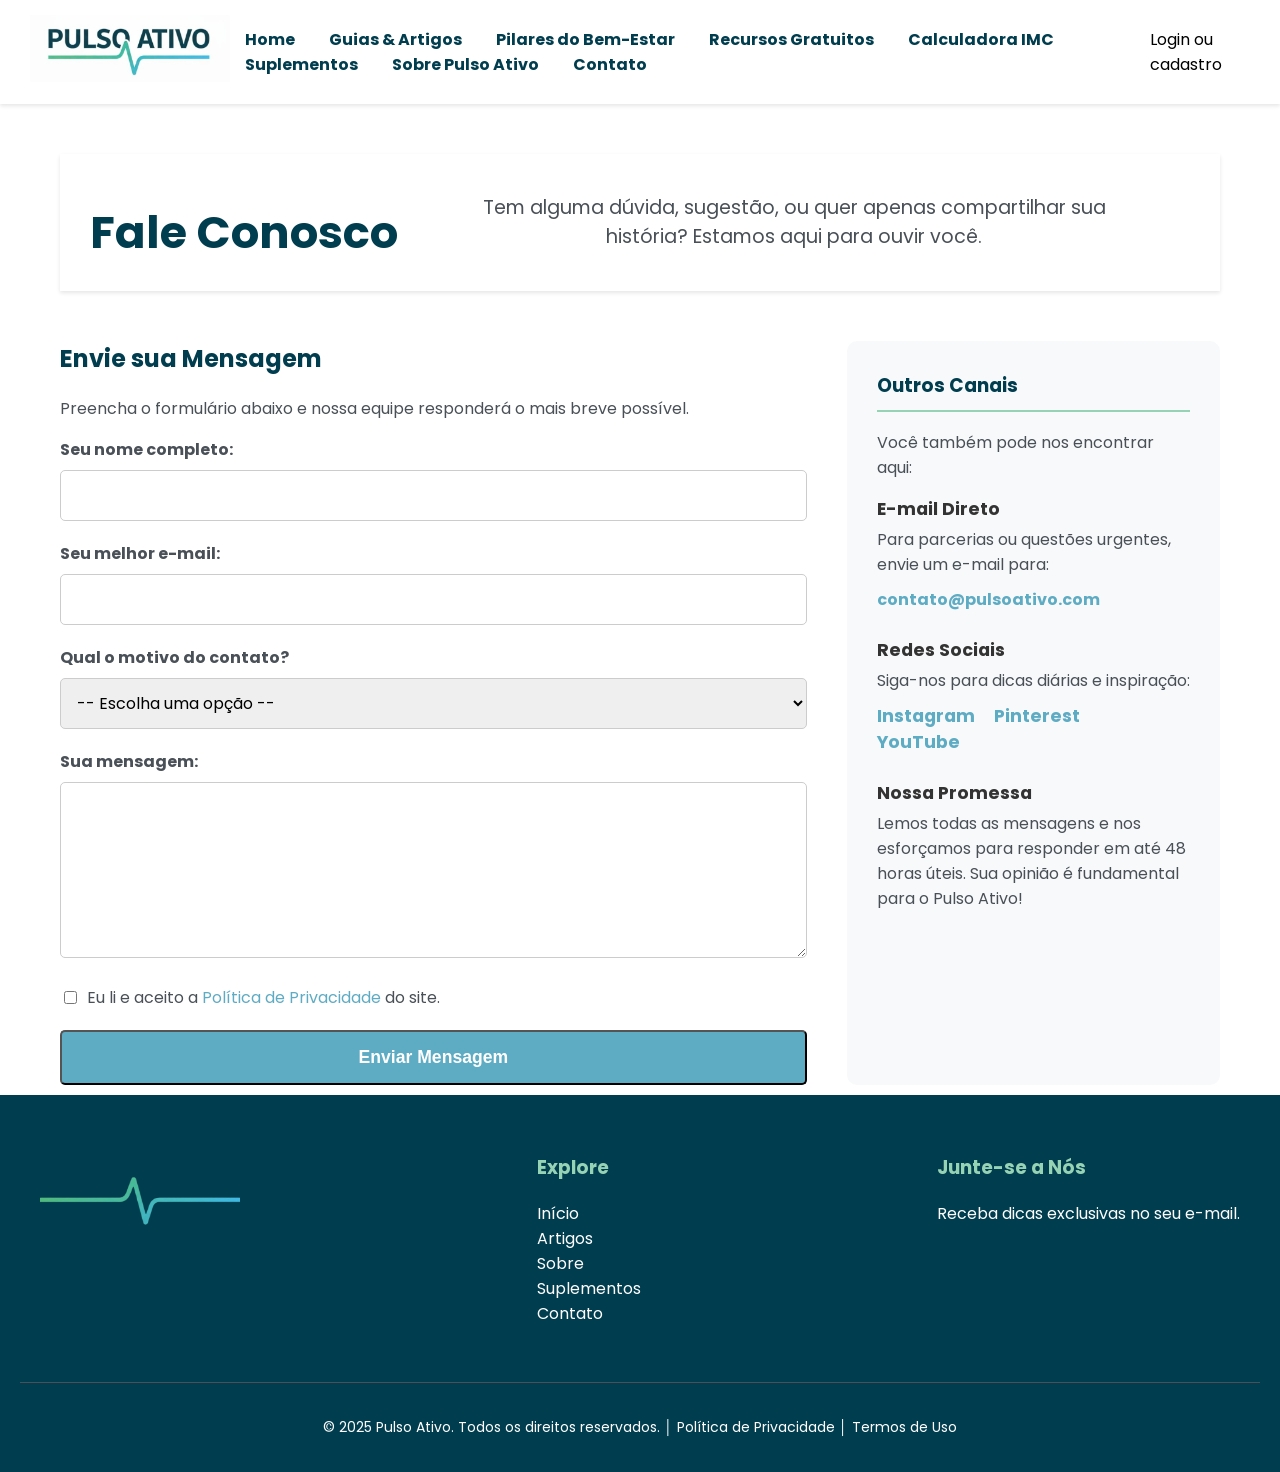
==== commit 3ed05a30: "Atualização responsividade e JS" ====
--- a/contato.html
+++ b/contato.html
@@ -38,7 +38,7 @@
         </button>
 
         <nav class="navegacao-principal-mobile">
-            <ul>
+            <ol>
                 <li><a href="./home.html">Home</a></li>
                 <li><a href="./guias.html">Guias & Artigos</a></li>
                 <li><a href="./pilares.html">Pilares do Bem-Estar</a></li>
@@ -47,7 +47,8 @@
                 <li><a href="./suplementos.html">Suplementos</a></li>
                 <li><a href="./sobre.html">Sobre Pulso Ativo</a></li>
                 <li><a href="./contato.html">Contato</a></li>
-            </ul>
+                <li class="login-container-mobile"><a href="./login.html">Login ou cadastro</a></li>
+            </ol>
         </nav>
     </header>
     <main>
@@ -157,12 +158,12 @@
         </div>
     </footer>
     <script src="./js/menuHamburguer.js"></script>
-    <script src="./js/loginRodape.js"></script>
     <script src="./js/login.js"></script>
     <script src="./js/salvarNomeUserPerfil.js"></script>
     <script src="./js/salvarNomeUserHome.js"></script>
     <script src="./js/redirecionamentoContato.js"></script>
     <script src="./js/agradecimentoContato.js"></script>
+    <script src="./js/checarLogin.js"></script>
 </body>
 
 </html>
--- a/css/style.css
+++ b/css/style.css
@@ -24,10 +24,34 @@
   color: var(--cor-texto-paragrafo);
 }
 
-#saudacao-clicavel{
+/* Barra de rolagem */
+::-webkit-scrollbar {
+  width: 10px;
+}
+
+::-webkit-scrollbar-track {
+  background-color: white;
+}
+
+::-webkit-scrollbar-thumb {
+  border-radius: 10px;
+  background-color: var(--cor-verde-principal);
+}
+
+#saudacao-clicavel {
   text-decoration: none;
   color: black;
   transition: all 0.3s;
+}
+
+.login-container a {
+  text-decoration: none;
+  color: black;
+  transition: all 0.3s;
+}
+
+.login-container a:hover {
+  color: var(--cor-azul-principal);
 }
 
 hr {
@@ -37,13 +61,15 @@
 
 /* Garante que o html e o body ocupem a altura total */
 html {
-    height: 100%;
+  height: 100%;
 }
 
 body {
-    min-height: 100vh; /* Altura mínima de 100% da tela */
-    display: flex;
-    flex-direction: column; /* Organiza os filhos (header, main, footer) em coluna */
+  min-height: 100vh;
+  /* Altura mínima de 100% da tela */
+  display: flex;
+  flex-direction: column;
+  /* Organiza os filhos (header, main, footer) em coluna */
 }
 
 /* ESTA É A LINHA MÁGICA:
@@ -51,20 +77,20 @@
   disponível, empurrando o <footer> para baixo.
 */
 main {
-    flex-grow: 1;
+  flex-grow: 1;
 }
 
 /* BÔNUS: Garantir que o footer tenha 100% de largura.
   (O Flexbox em coluna já faz isso, mas não custa garantir)
 */
 footer.rodape {
-    width: 100%;
-    flex-shrink: 0; /* Impede que o footer encolha */
-}
-
-
-/* =================================================== */
-/* ============== 2. ESTILOS DO DESKTOP ============== */
+  width: 100%;
+  flex-shrink: 0;
+  /* Impede que o footer encolha */
+}
+
+/* =================================================== */
+/* ============== 2. ESTILOS DO DESKTOP E GERAL ============== */
 /* =================================================== */
 
 /* --- Header --- */
@@ -97,11 +123,14 @@
   display: none;
 }
 
-.login-link {
-  
-  text-decoration: none;
+.login-container a {
+  text-decoration: none;
+  color: black;
+  transition: all 0.3s;
+}
+
+.login-container a:hover {
   color: var(--cor-azul-principal);
-  font-weight: bold;
 }
 
 .btn-mobile {
@@ -109,7 +138,7 @@
   /* Escondido no desktop */
 }
 
-.container-principal{
+.container-principal {
   padding: 10px 60px;
 }
 
@@ -138,12 +167,13 @@
   border-radius: 5px;
   font-weight: bold;
 }
+
 .btn:hover {
   background-color: var(--cor-texto-logo);
   transition: all 0.3s;
 }
 
-.btn-rodape{
+.btn-rodape {
   width: 20px;
   height: 20px;
   padding: 15px 30px;
@@ -153,6 +183,7 @@
   border-radius: 5px;
   font-weight: bold;
 }
+
 .btn-rodape:hover {
   background-color: var(--cor-texto-logo);
   transition: all 0.3s;
@@ -185,13 +216,14 @@
   padding: 0 15px 15px 15px;
 }
 
-.card a{
+.card a {
   color: var(--cor-verde-principal);
   text-decoration: none;
   padding: 0 15px 15px 15px;
   transition: all 0.3s;
 }
-.card a:hover{
+
+.card a:hover {
   color: var(--cor-azul-principal);
 }
 
@@ -238,54 +270,26 @@
 
 
 /* =================================================== */
-/* ============== 3. ESTILOS RESPONSIVOS (MOBILE) ============== */
-/* =================================================== */
-
-@media (max-width: 900px) {
-  /* Ponto de quebra para tablets e celulares */
-
-  /* --- Header e Menu Mobile --- */
-  header {
-    position: relative;
-    /* Necessário para o menu dropdown */
-  }
-
+/* ============== RESPONSIVIDADE (TABLET) ============== */
+/* (Telas com 900px de largura ou menos) */
+/* =================================================== */
+@media (max-width: 1023px) {
+
+  /* --- Header (Menu Hambúrguer) --- */
+  /* Esconde a navegação principal de desktop */
   .navegacao-principal {
     display: none;
-    /* Esconde o menu de desktop */
-    flex-direction: column;
-    position: absolute;
-    top: 100%;
-    /* Começa logo abaixo do header */
-    left: 0;
-    width: 100%;
-    background-color: var(--cor-fundo-branco);
-    box-shadow: var(--sombra-padrao);
-  }
-
-  .navegacao-principal.active {
-    display: flex;
-    /* Mostra o menu quando o JS adicionar a classe 'active' */
-  }
-
-  .navegacao-principal a {
-    padding: 20px;
-    text-align: center;
-    border-bottom: 1px solid #eee;
-  }
-
-  #imagemHome{
-    display: none;
   }
 
   .login-container {
     display: none;
-    /* Esconde o botão de login separado */
-  }
-
+  }
+
+
+  /* Mostra o botão hambúrguer */
   .btn-mobile {
     display: flex;
-    /* MOSTRA o botão hambúrguer */
+    /* Usamos flex para centralizar as barrinhas */
     flex-direction: column;
     gap: 5px;
     background: none;
@@ -298,203 +302,145 @@
     width: 25px;
     height: 3px;
     background-color: var(--cor-texto-logo);
-  }
-
-  /* --- Seções com colunas --- */
+    transition: all 0.3s ease-in-out;
+  }
+
+  /* --- Seção Hero (Texto + Imagem) --- */
   #textoComImagem {
     flex-direction: column;
-    /* Colunas viram linhas */
+    /* Empilha o texto e a imagem */
     text-align: center;
-  }
-
-  #textoComImagem div {
+    padding: 40px 20px;
+  }
+
+  /* Remove a margem inline que estava no seu HTML */
+  #textoComImagem>div:first-child {
     margin-left: 0 !important;
-    /* Sobrescreve o estilo inline */
+  }
+
+  /* --- Seção de Cards --- */
+  .containersPai {
+    flex-wrap: wrap;
+    /* Permite que os cards quebrem a linha */
+    gap: 20px;
+  }
+
+  .card {
+    /* Ocupa 48% para criar um layout de 2 colunas */
+    width: 48%;
+    max-width: 350px;
+    /* Mantém o max-width */
+  }
+
+  /* --- Rodapé --- */
+  .rodapeConteudo {
+    flex-direction: column;
+    /* Empilha as colunas do rodapé */
+    align-items: center;
+    /* Centraliza tudo */
+    text-align: center;
+    gap: 30px;
+  }
+
+  .rodapeConteudo div {
+    max-width: 400px;
+    /* Garante que os formulários, etc., não fiquem muito largos */
+  }
+}
+
+
+/* =================================================== */
+/* ============== RESPONSIVIDADE (MOBILE) ============== */
+/* (Telas com 600px de largura ou menos) */
+/* =================================================== */
+@media (max-width: 768px) {
+
+  /* --- Ajustes Gerais --- */
+  .container-principal {
+    padding: 10px 15px;
+    /* Menos padding lateral */
+  }
+
+  #textoComImagem {
+    padding: 30px 15px;
   }
 
   /* --- Seção de Cards --- */
   .containersPai {
     flex-direction: column;
-    /* Empilha os cards */
+    /* Força 1 coluna */
     align-items: center;
+    /* Centraliza os cards */
   }
 
   .card {
-    width: 90%;
-    /* Ocupa a largura quase toda */
+    /* Ocupa 95% da tela para um visual de 1 coluna */
+    width: 95%;
+    max-width: 350px;
   }
 
   /* --- Rodapé --- */
-  .rodapeConteudo {
-    flex-direction: column;
-    /* Empilha as colunas */
-    align-items: center;
-    text-align: center;
-    gap: 40px;
-  }
-
-}
-
-/* =================================================== */
-/* ============== ESTILOS DO MENU MOBILE ============== */
-/* =================================================== */
-
-/* Por padrão, o botão hambúrguer fica escondido em telas grandes (desktop) */
-.btn-mobile {
-  display: none;
-  background: transparent;
-  border: none;
-  cursor: pointer;
-}
-
-/* Estilo para as 3 barrinhas do ícone hambúrguer */
-.btn-mobile span {
-  display: block;
-  width: 25px;
-  height: 3px;
-  background-color: #003D4F;
-  /* Cor das barras */
-  margin: 5px 0;
-  transition: all 0.3s ease-in-out;
-}
-
-/* O menu mobile também fica escondido por padrão */
+  .rodape {
+    padding: 30px 15px 0;
+  }
+}
+
+
+/* =================================================== */
+/* ============== LÓGICA DO MENU HAMBÚRGUER ============== */
+/* (Este CSS funciona com o JavaScript) */
+/* =================================================== */
+
+/* Estilo do menu mobile (escondido por padrão) */
 .navegacao-principal-mobile {
   display: none;
-}
-
-
-/* Media Query: Aplica estes estilos APENAS em telas pequenas */
-@media (max-width: 900px) {
-
-  /* Em telas pequenas, escondemos a navegação de desktop */
-  .navegacao-principal,
-  .login-container {
-    display: none;
-  }
-
-  /* E MOSTRAMOS o botão hambúrguer */
-  .btn-mobile {
-    display: block;
-  }
-
-  /* Estilo para o menu quando ele estiver fechado (redundante, mas bom para clareza) */
-  .navegacao-principal-mobile {
-    display: none;
-    position: absolute;
-    top: 70px;
-    /* Ajuste para a altura do seu header */
-    left: 0;
-    width: 100%;
-    background-color: white;
-    box-shadow: 0 4px 8px rgba(0, 0, 0, 0.1);
-    z-index: 1000;
-    /* Garante que o menu fique por cima de outros conteúdos */
-  }
-
-  /* Limpa o estilo da lista para o menu mobile */
-  .navegacao-principal-mobile ul {
-    list-style: none;
-    padding: 0;
-    margin: 0;
-  }
-
-  /* Estilo para os links dentro do menu mobile */
-  .navegacao-principal-mobile a {
-    display: block;
-    padding: 20px;
-    text-align: center;
-    text-decoration: none;
-    color: #003D4F;
-    border-bottom: 1px solid #eee;
-  }
-
-  .navegacao-principal-mobile.active {
-    display: block;
-  }
-
-  .btn-mobile.active span:nth-child(1) {
-    transform: translateY(8px) rotate(45deg);
-  }
-
-  .btn-mobile.active span:nth-child(2) {
-    opacity: 0;
-  }
-
-  .btn-mobile.active span:nth-child(3) {
-    transform: translateY(-8px) rotate(-45deg);
-  }
-}
-
-
-/*=============================================
-============ SUPLEMENTOS ======================
-==============================================*/
-
-
-/*==================================
-========= PAGINA USER ==============
-==================================*/
-#container-perfil{
+  /* Começa escondido */
+  position: absolute;
+  top: 70px;
+  /* Ajuste para a altura exata do seu header */
+  left: 0;
+  width: 100%;
+  background-color: var(--cor-fundo-branco);
+  box-shadow: 0 4px 8px rgba(0, 0, 0, 0.1);
+  z-index: 1000;
+  /* Garante que o menu fique por cima de tudo */
+}
+
+/* Quando o JS adiciona a classe 'active', o menu aparece! */
+.navegacao-principal-mobile.active {
   display: block;
 }
-#container-info-user{
+
+/* Estilo para os links dentro do menu mobile */
+.navegacao-principal-mobile ol {
+  list-style: none;
+  padding: 0;
+  margin: 0;
+}
+
+.navegacao-principal-mobile li a {
+  display: block;
+  padding: 20px;
   text-align: center;
-  box-shadow: var(--sombra-padrao);
-  width: 500px;
-  height: 300px;
-}
-
-
-/* =================================================== */
-/* ============== ESTILOS DA PÁGINA "PILARES" ============== */
-/* =================================================== */
-
-
-
-
-
-/* =================================================== */
-/* ============== AJUSTES PARA CELULAR ============== */
-/* =================================================== */
-@media (max-width: 768px) {
-    .container-principal {
-        margin-top: 20px;
-        padding: 0 15px;
-    }
-    .container-principal h1 {
-        font-size: 2.2em;
-    }
-    .subtitulo-pagina {
-        margin-bottom: 30px;
-    }
-    .pilar-secao {
-        padding: 20px;
-    }
-    .pilar-secao h2 {
-        font-size: 1.8em;
-    }
-}
-
-/* =================================================== */
-/* ============== ESTILOS DA PÁGINA "RECURSOS" ============== */
-/* =================================================== */
-
-
-/* =================================================== */
-/* ============== ESTILOS DA PÁGINA "CONTATO" ============== */
-/* =================================================== */
-
-
-
-/* --- Responsividade --- */
-@media (max-width: 900px) {
-    .contato-grid {
-        /* Empilha as colunas no celular */
-        grid-template-columns: 1fr;
-    }
-    .contato-info {
-        /* Muda a ordem, mas no seu HTML já está bom (form primeiro) */
-        margin-top: 30px;
-    }
+  text-decoration: none;
+  color: var(--cor-texto-logo);
+  border-bottom: 1px solid #eee;
+  font-weight: bold;
+}
+
+.navegacao-principal-mobile li a:hover {
+  background-color: #f8f9fa;
+}
+
+/* Animação do botão para virar um "X" quando ele tem a classe 'active' */
+.btn-mobile.active span:nth-child(1) {
+  transform: translateY(8px) rotate(45deg);
+}
+
+.btn-mobile.active span:nth-child(2) {
+  opacity: 0;
+}
+
+.btn-mobile.active span:nth-child(3) {
+  transform: translateY(-8px) rotate(-45deg);
 }
